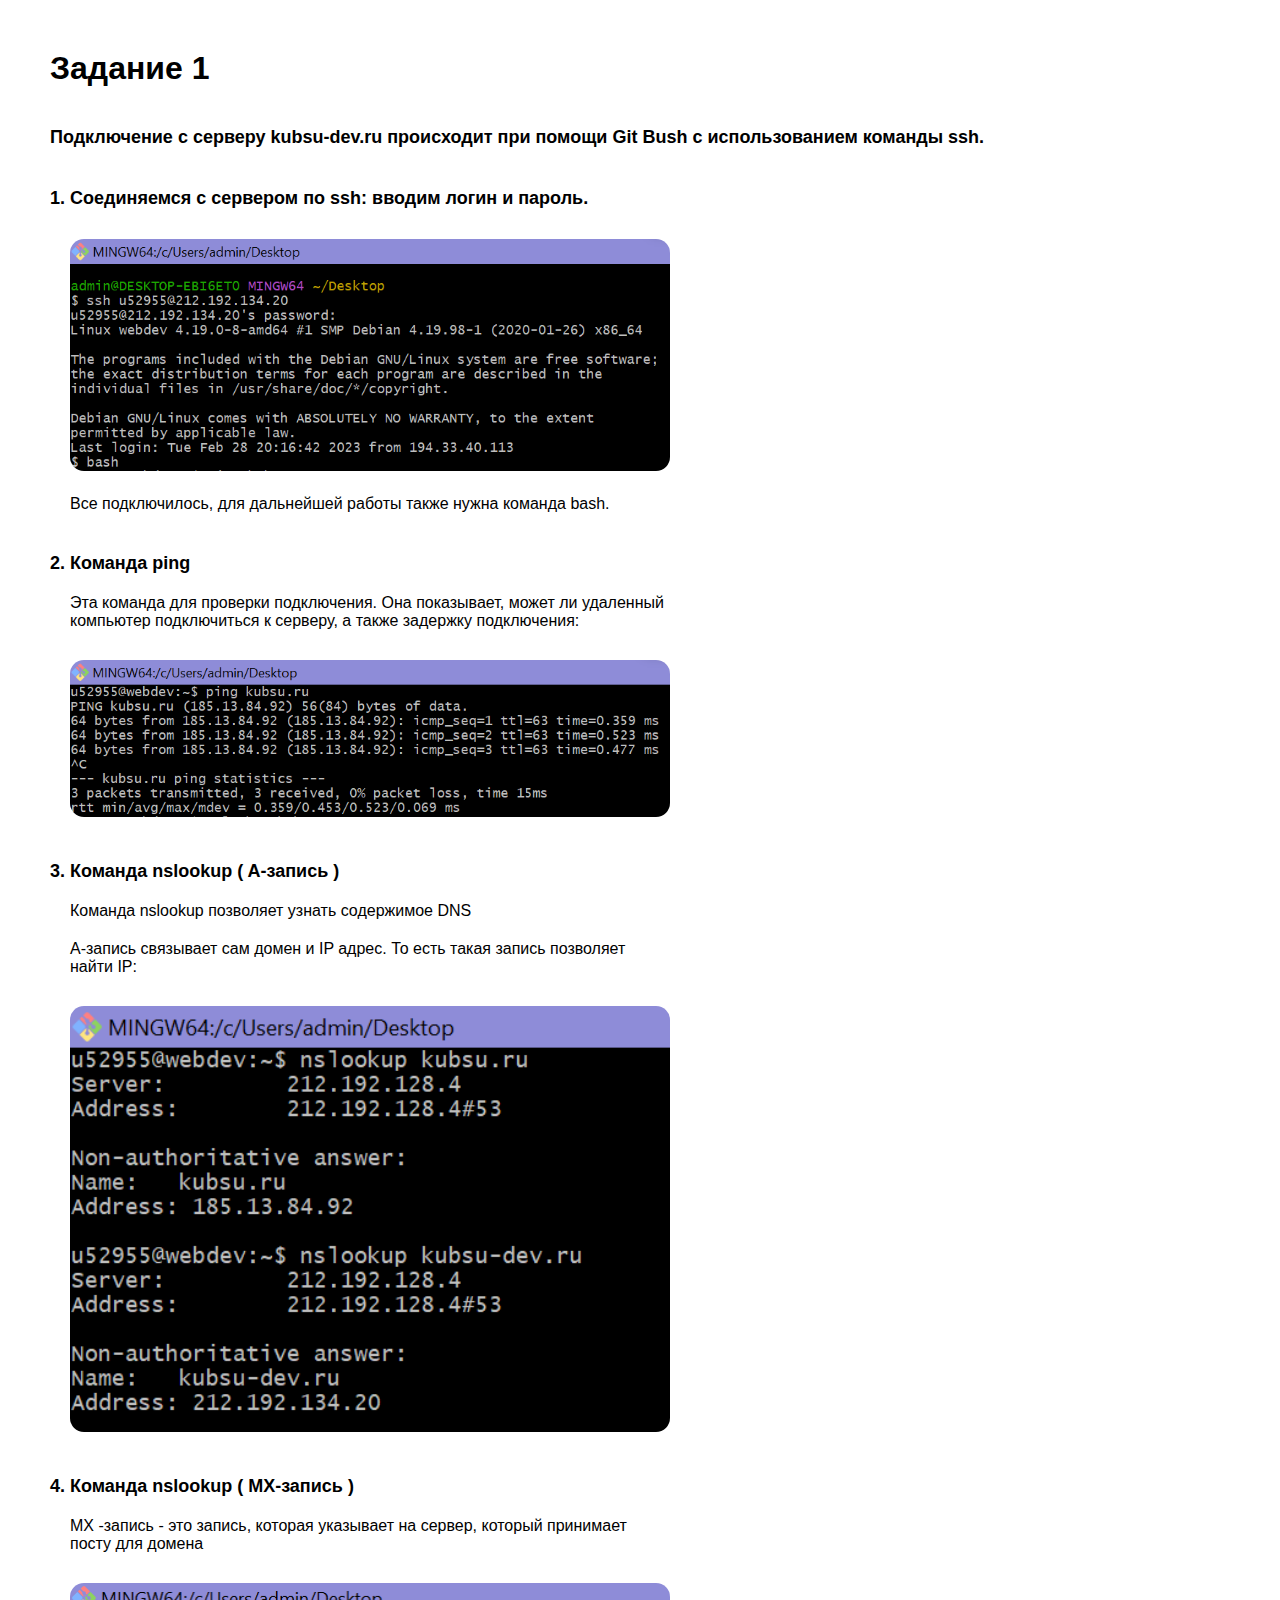
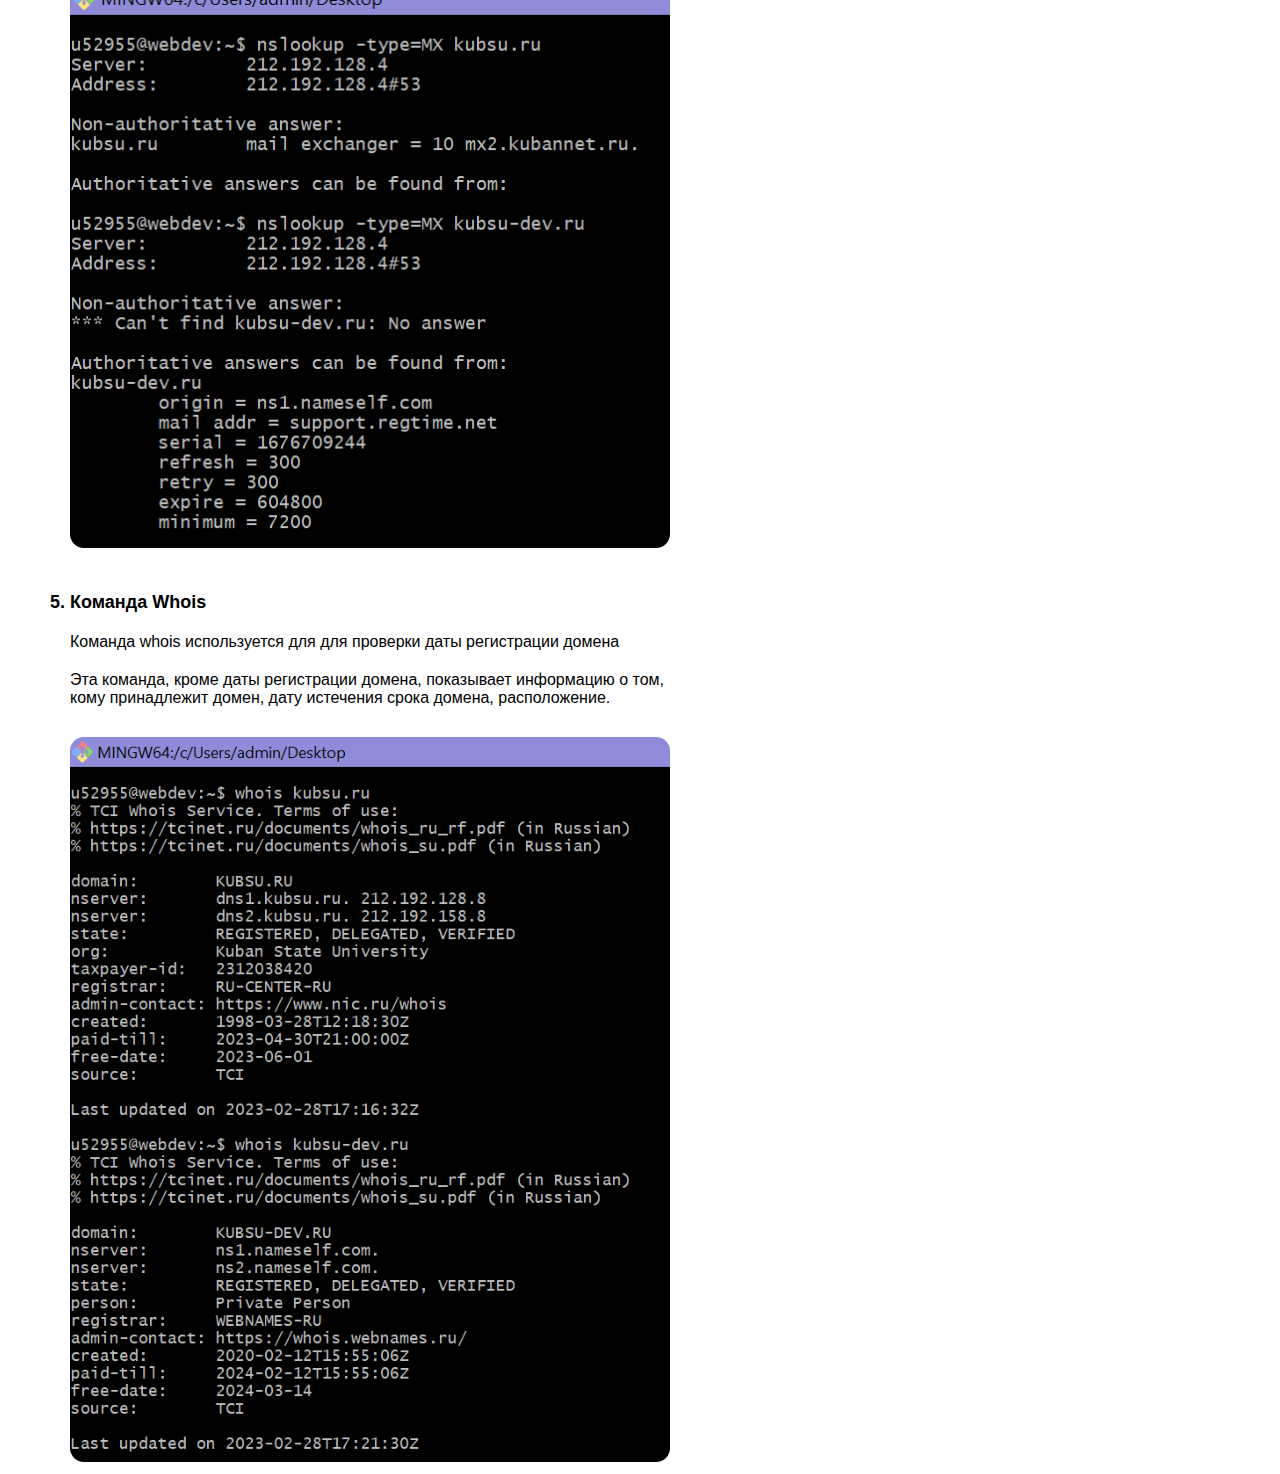
==== index.html @ ba3baf24 "Add files via upload" ====
<!DOCTYPE html>
<html lang="en">
<head>
    <meta charset="UTF-8">
    <meta http-equiv="X-UA-Compatible" content="IE=edge">
    <meta name="viewport" content="width=device-width, initial-scale=1.0">
    <title>web1</title>

    <link rel="stylesheet" href="style.css">
</head>
<body>
    <h1>Задание 1</h1>
    <div class="box">
        <div class="text">
            Подключение с серверу kubsu-dev.ru происходит при помощи Git Bush с использованием команды ssh.
        </div>
    </div>
    <div class="box">
        <div class="text">1. Соединяемся с сервером по ssh: вводим логин и пароль.</div>
        <img src="wel.png" alt="">
        <div class="subtitle">
            Все подключилось, для дальнейшей работы также нужна команда bash.
        </div>
    </div>
    <div class="box">
        <div class="text">2. Команда ping</div>
        <div class="subtitle">Эта команда для проверки подключения. Она показывает, может ли удаленный компьютер подключиться
            к серверу, а также задержку подключения:
        </div>
        <img src="ping.png" alt="">
    </div>
    <div class="box">
        <div class="text">3. Команда nslookup ( A-запись )</div>
        <div class="subtitle">
            Команда nslookup позволяет узнать содержимое DNS 
        </div>
        <div class="subtitle">
            A-запись связывает сам домен и IP адрес. То есть такая запись позволяет найти IP:
        </div>
        <img src="n1.png" alt="">
    </div>
    <div class="box">
        <div class="text">4. Команда nslookup ( MX-запись )</div>
        <div class="subtitle">
            MX -запись - это запись, которая указывает на сервер, который принимает посту для домена
        </div>
        <img src="n2.png" alt="">
    </div>
    <div class="box">
        <div class="text">5. Команда Whois</div>
        <div class="subtitle">
            Команда whois используется для для проверки даты регистрации домена
        </div>
        <div class="subtitle">
            Эта команда, кроме даты регистрации домена, показывает информацию о том, кому принадлежит домен,
            дату истечения срока домена, расположение.
        </div>
        <img src="whois.png" alt="">
    </div>
</body>
</html>
---- style.css ----
body {
    font-family: sans-serif;
    background-color: white;
    margin-left: 50px;
    margin-top: 50px;
}

img {
    border-radius: 14px;
    width: 600px;
    margin-top: 30px;
    margin-left: 20px;
}

.box {
    margin-top: 40px;
}

.text {
    font-size: 18px;
    font-weight: 600;
}

.subtitle {
    margin-top: 20px;
    font-size: 16px;
    margin-left: 20px;
    width: 600px;
}
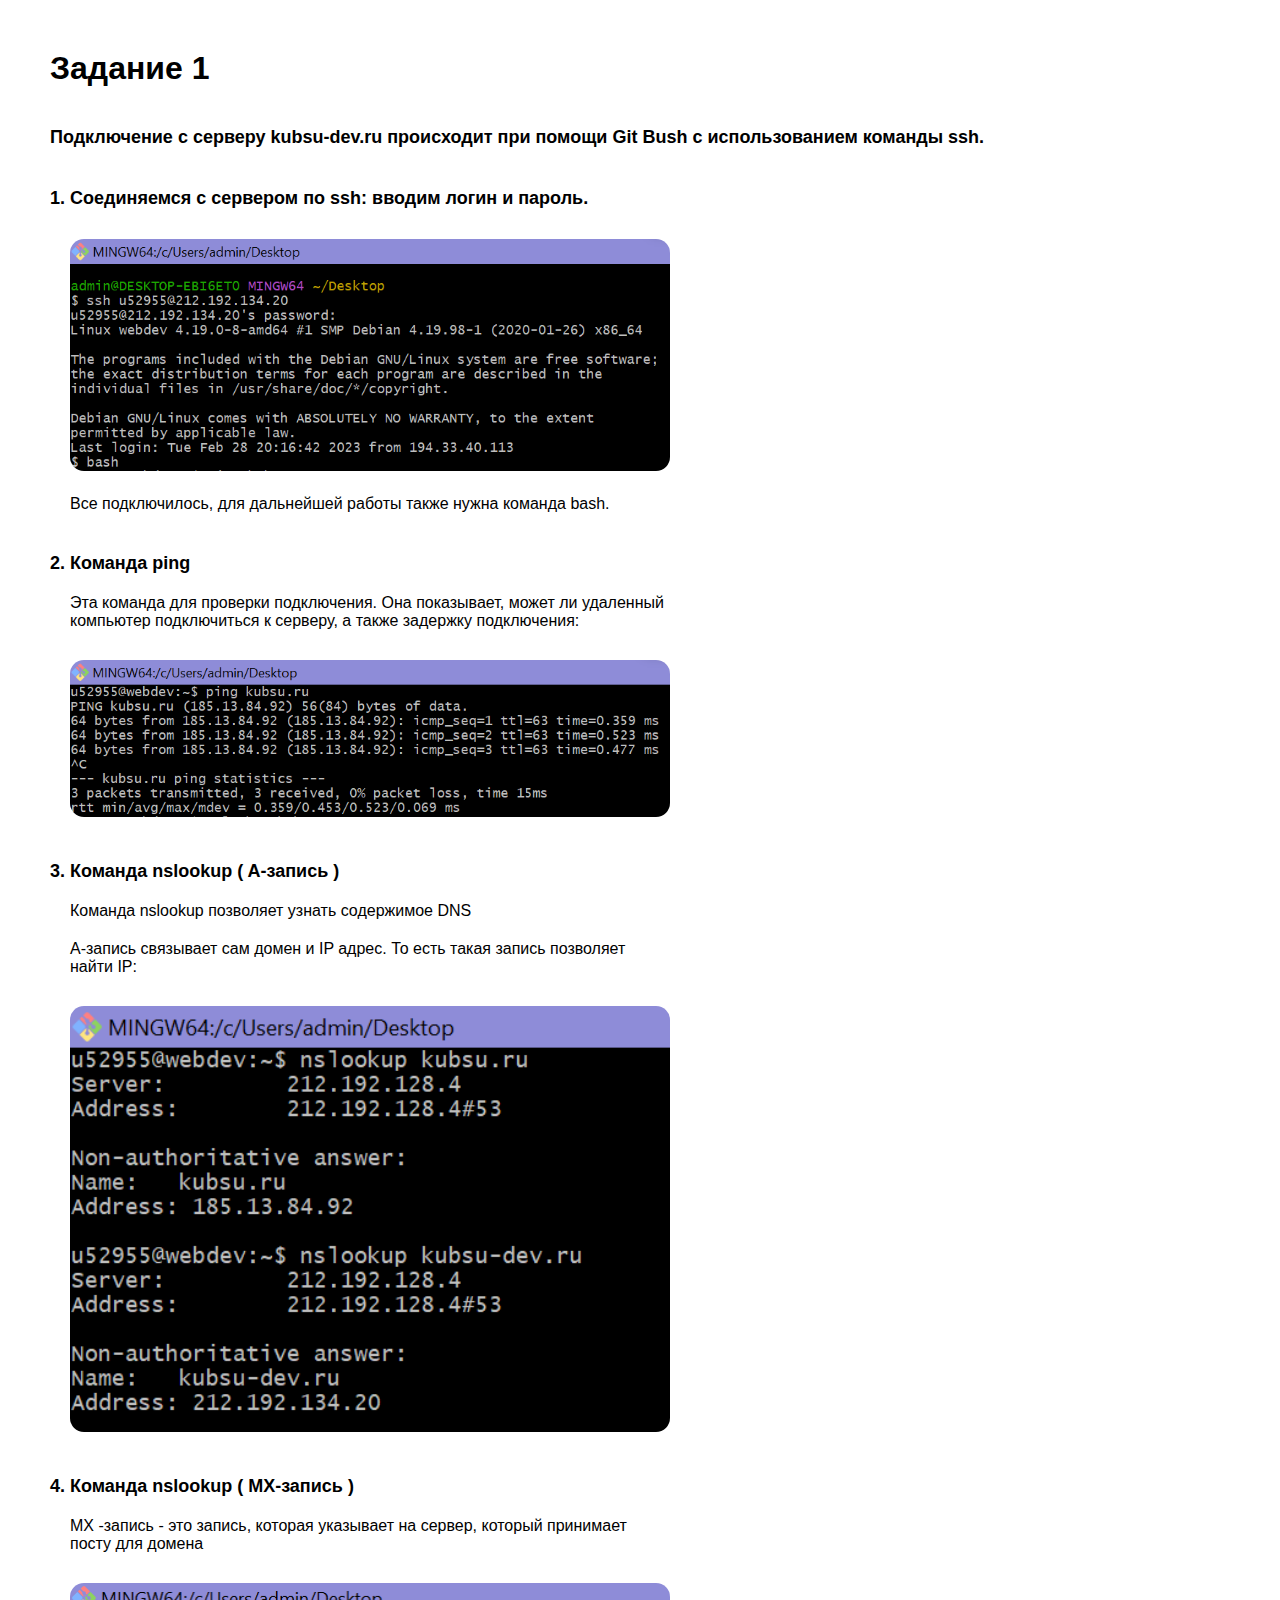
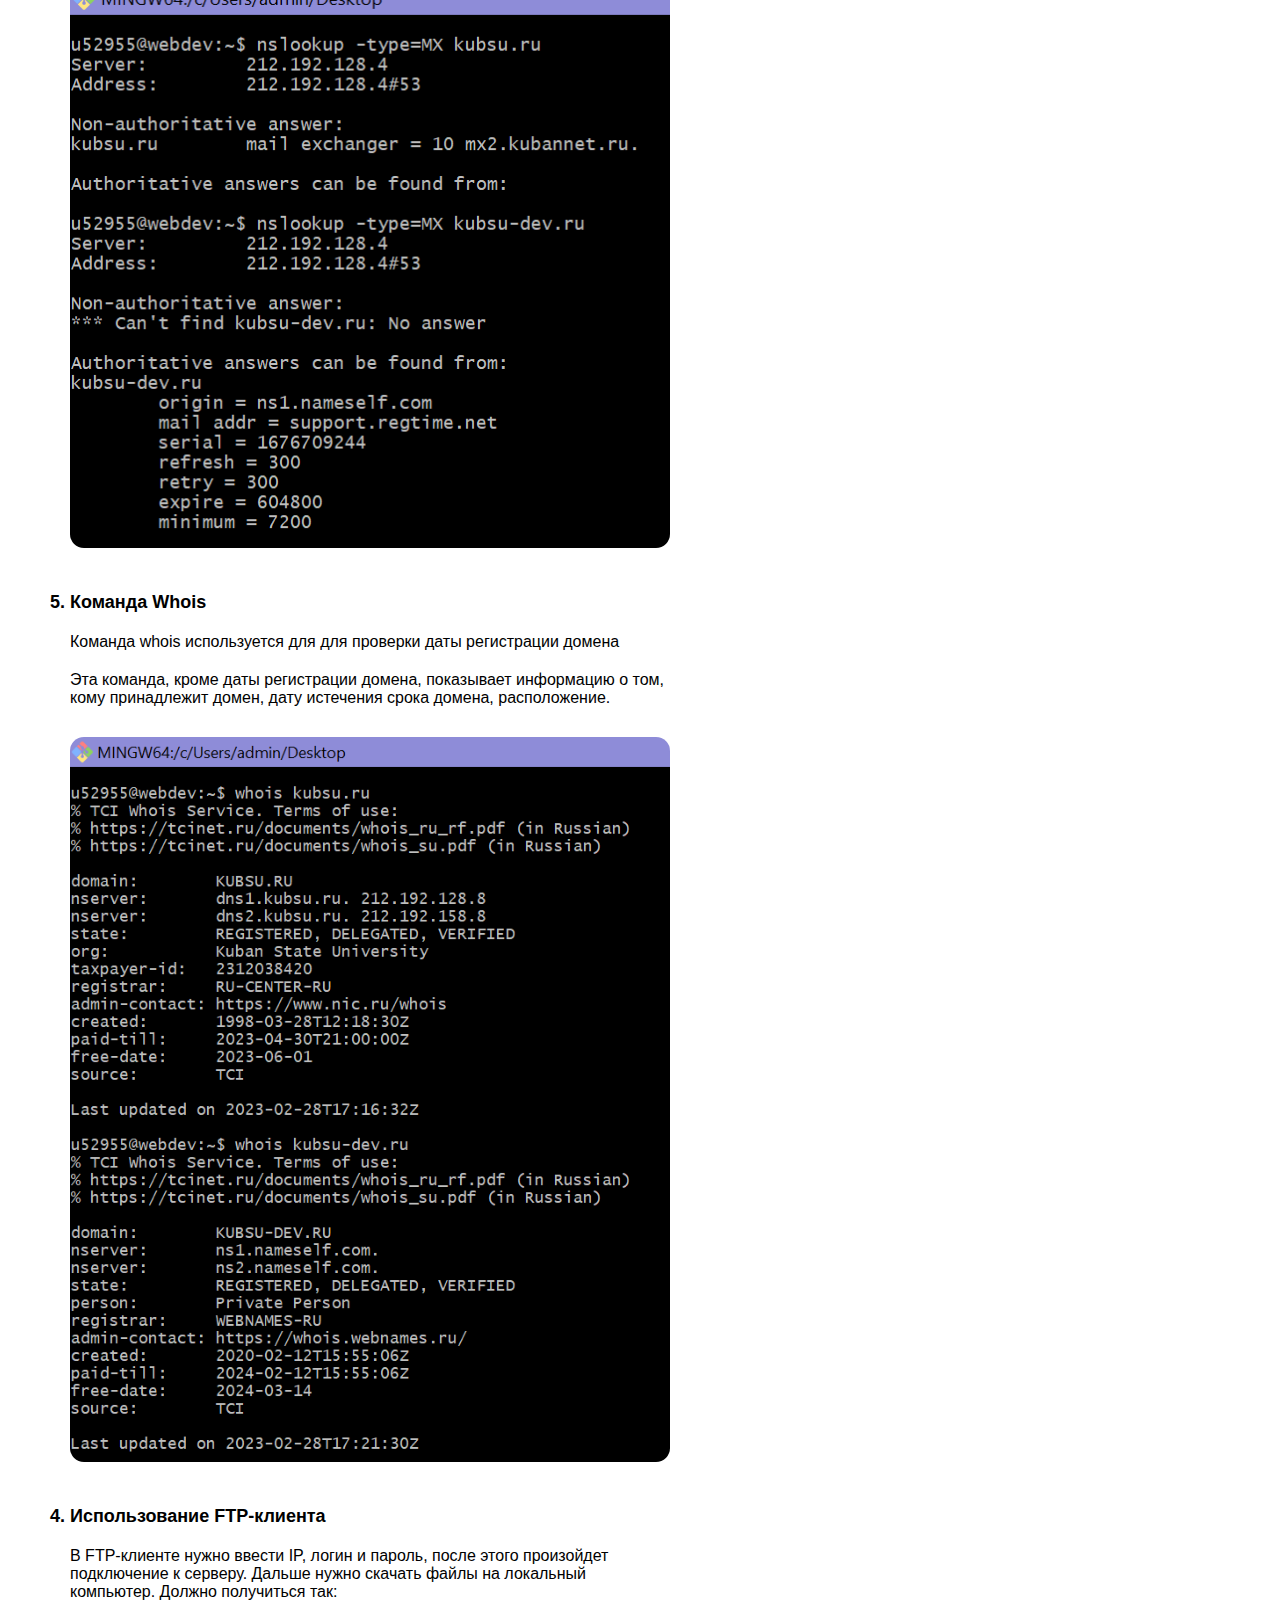
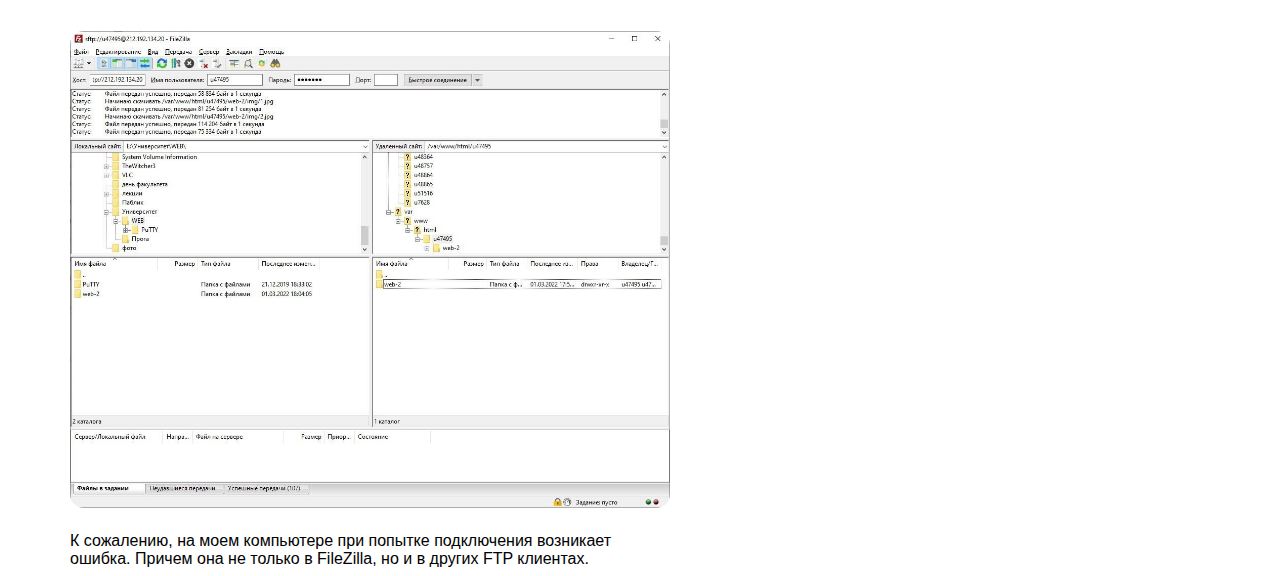
==== commit 946c3fec: "Update index.html" ====
--- a/index.html
+++ b/index.html
@@ -57,5 +57,18 @@
         </div>
         <img src="whois.png" alt="">
     </div>
+    <div class="box">
+        <div class="text">4. Использование FTP-клиента</div>
+        <div class="subtitle">
+            В FTP-клиенте нужно ввести IP, логин и пароль, после этого произойдет подключение к серверу. Дальше нужно скачать
+            файлы на локальный компьютер.
+            Должно получиться так:
+        </div>
+        <img src="f1.jpg" alt="">
+        <div class="subtitle">
+            К сожалению, на моем компьютере при попытке подключения возникает ошибка. Причем 
+            она не только в FileZilla, но и в других FTP клиентах.
+        </div>
+    </div>
 </body>
-</html>+</html>
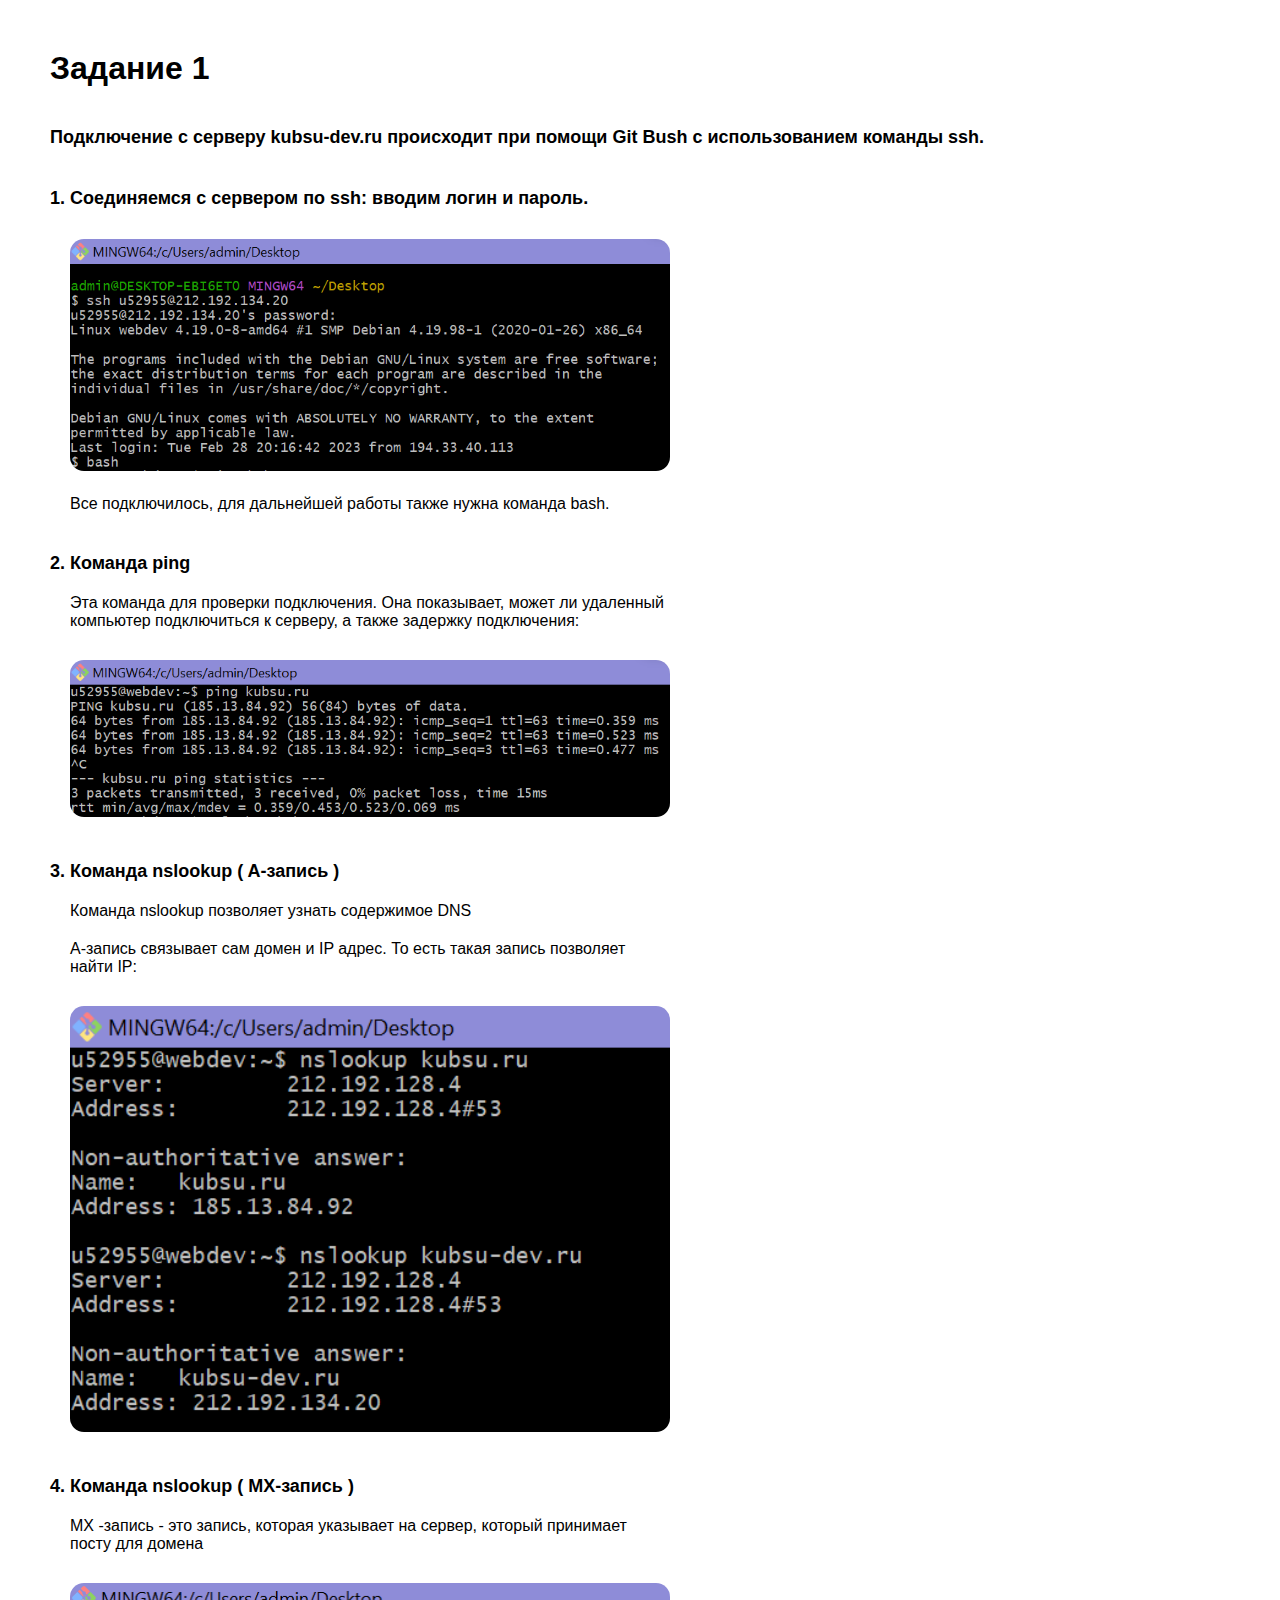
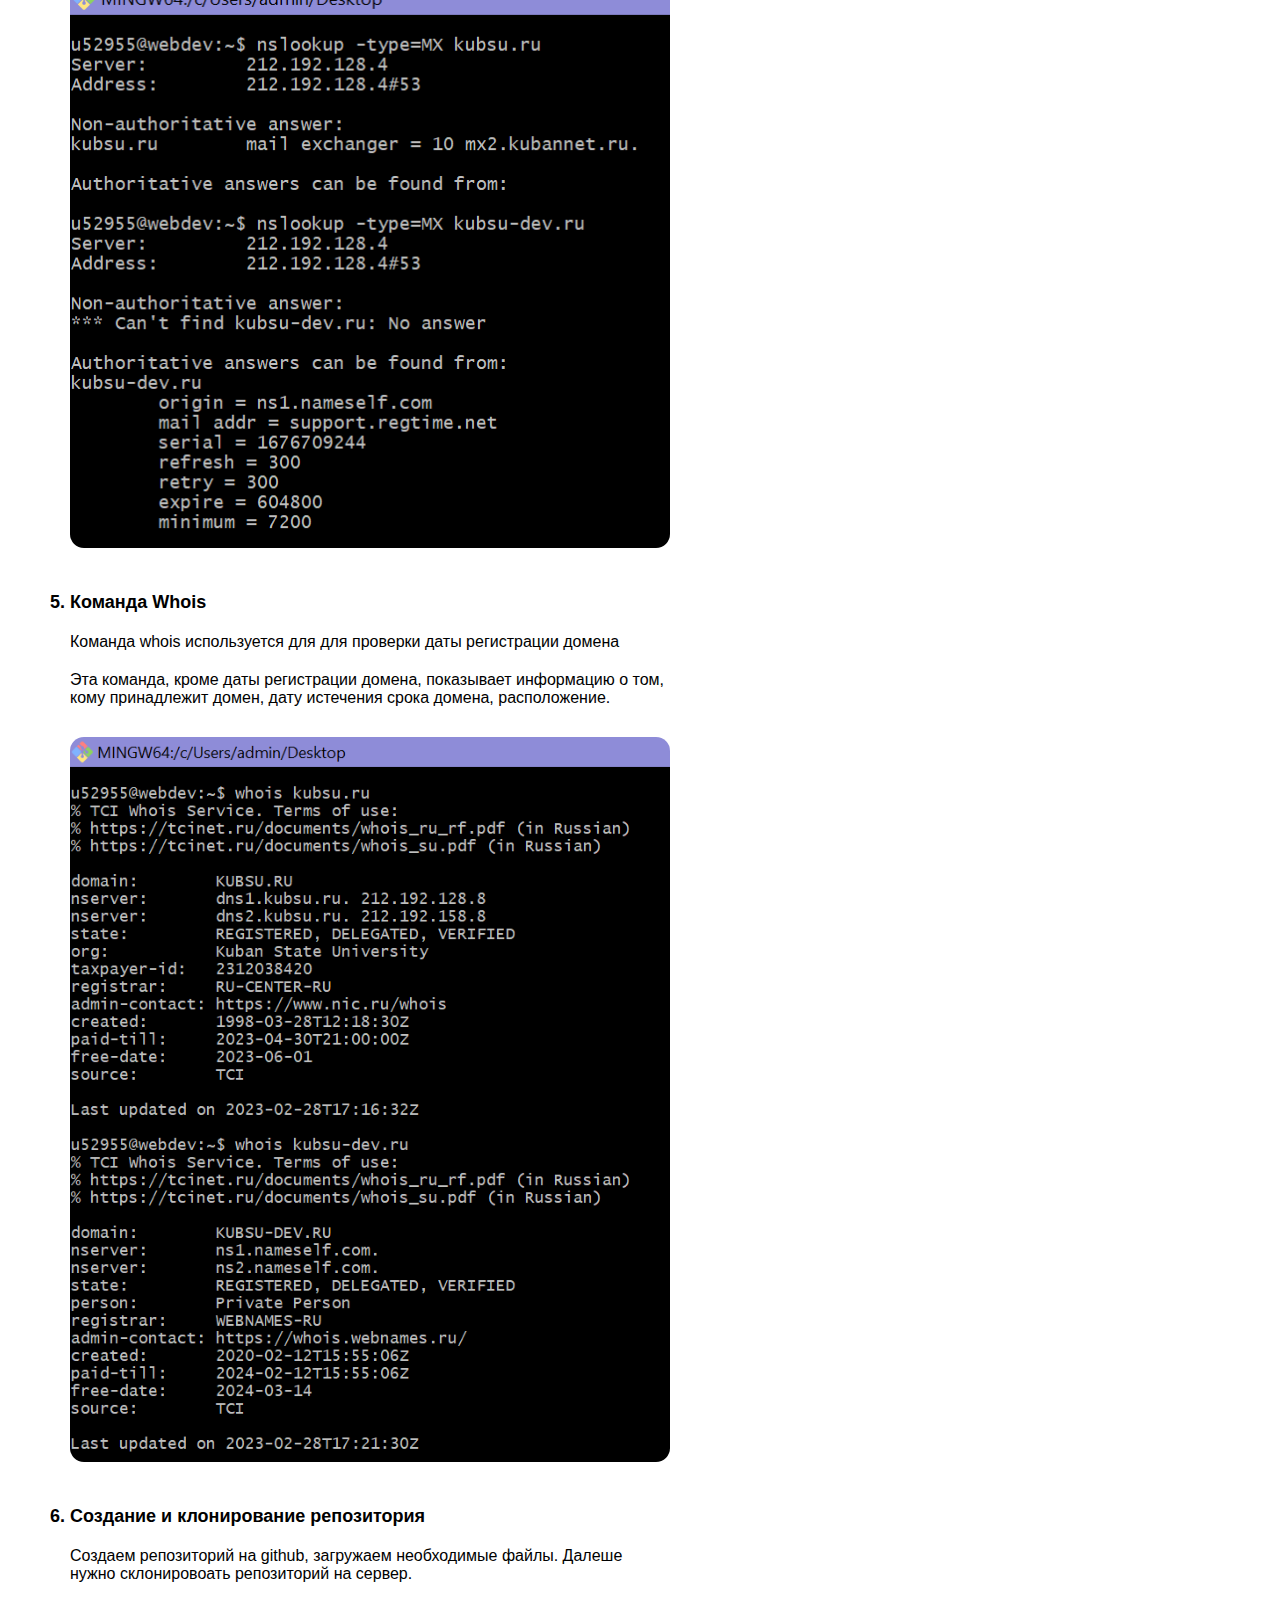
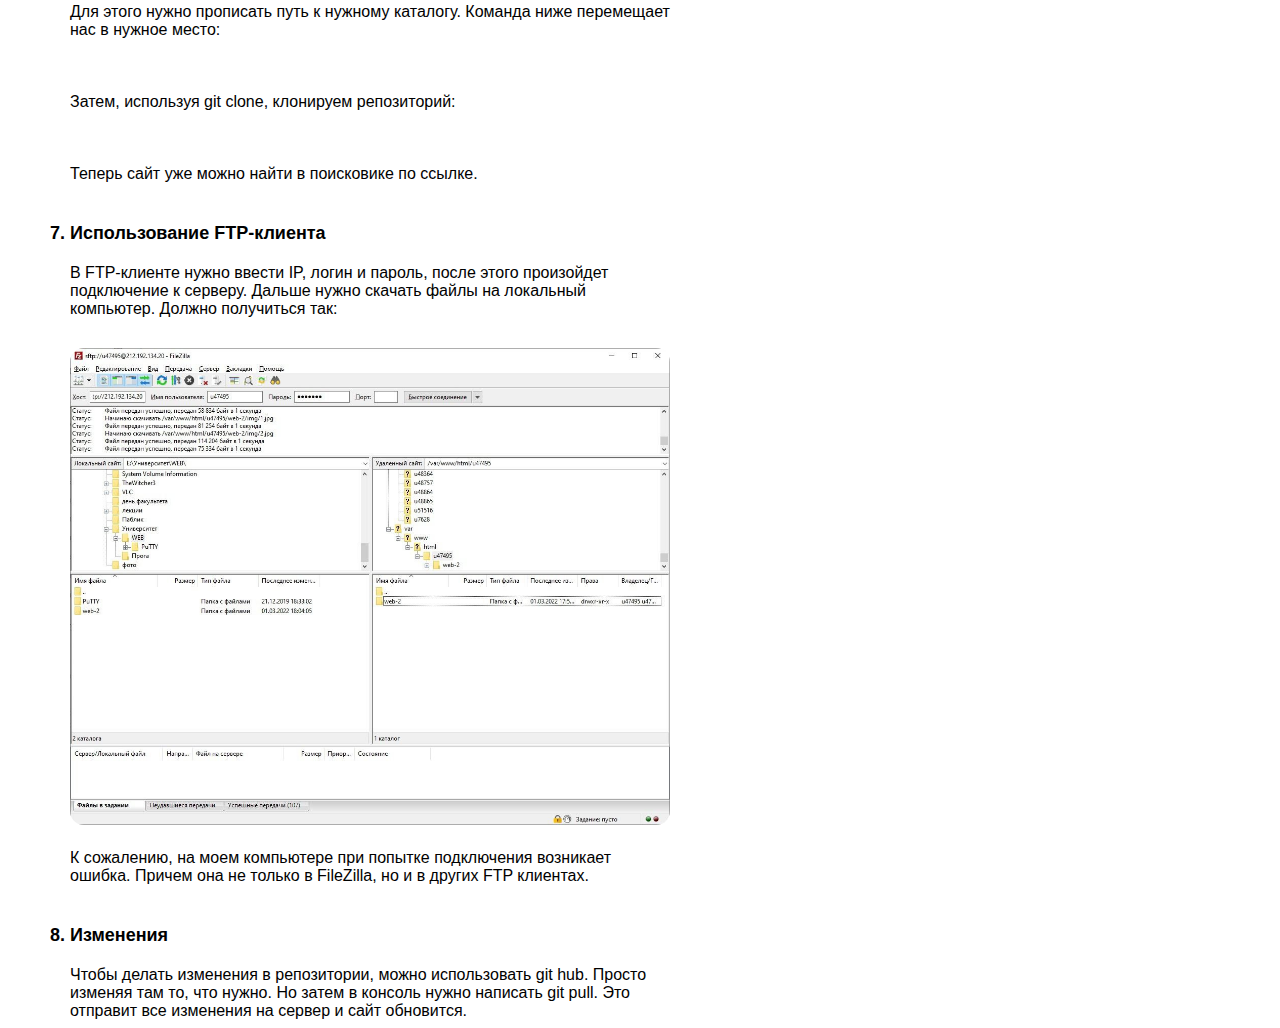
==== commit 7ccf6a32: "Update index.html" ====
--- a/index.html
+++ b/index.html
@@ -58,7 +58,26 @@
         <img src="whois.png" alt="">
     </div>
     <div class="box">
-        <div class="text">4. Использование FTP-клиента</div>
+        <div class="text">6. Создание и клонирование репозитория</div>
+        <div class="subtitle">
+            Создаем репозиторий на github, загружаем необходимые файлы. Далеше нужно склонировоать репозиторий
+            на сервер.
+        </div>
+        <div class="subtitle">
+            Для этого нужно прописать путь к нужному каталогу.
+            Команда ниже перемещает нас в нужное место:
+        </div>
+        <img src="folder.png" alt="">
+        <div class="subtitle">
+            Затем, используя git clone, клонируем репозиторий:
+        </div>
+        <img src="clone.png" alt="">
+        <div class="subtitle">
+            Теперь сайт уже можно найти в поисковике по ссылке.
+        </div>
+    </div>
+    <div class="box">
+        <div class="text">7. Использование FTP-клиента</div>
         <div class="subtitle">
             В FTP-клиенте нужно ввести IP, логин и пароль, после этого произойдет подключение к серверу. Дальше нужно скачать
             файлы на локальный компьютер.
@@ -70,5 +89,12 @@
             она не только в FileZilla, но и в других FTP клиентах.
         </div>
     </div>
+    <div class="box">
+        <div class="text">8. Изменения</div>
+        <div class="subtitle">
+            Чтобы делать изменения в репозитории, можно использовать git hub. Просто изменяя там то, что нужно.
+            Но затем в консоль нужно написать git pull. Это отправит все изменения на сервер и сайт обновится.
+        </div>
+    </div>
 </body>
 </html>
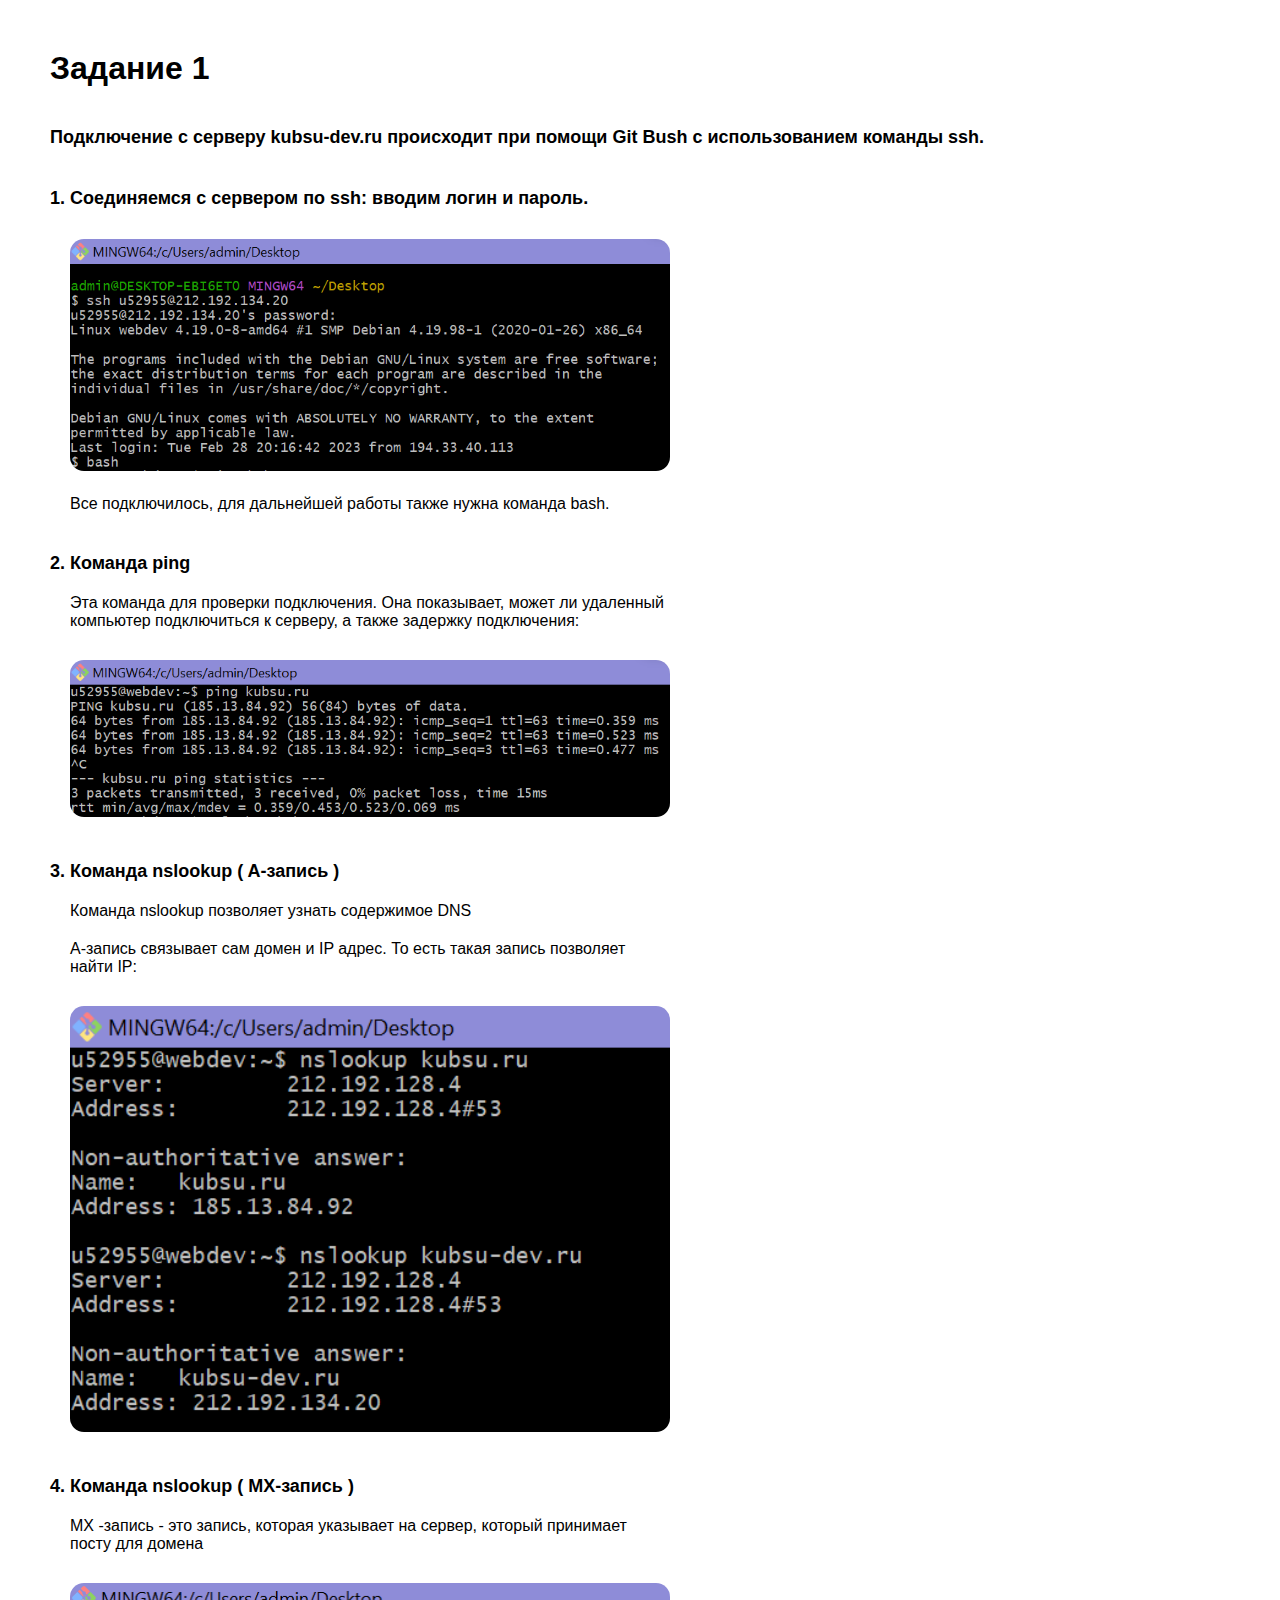
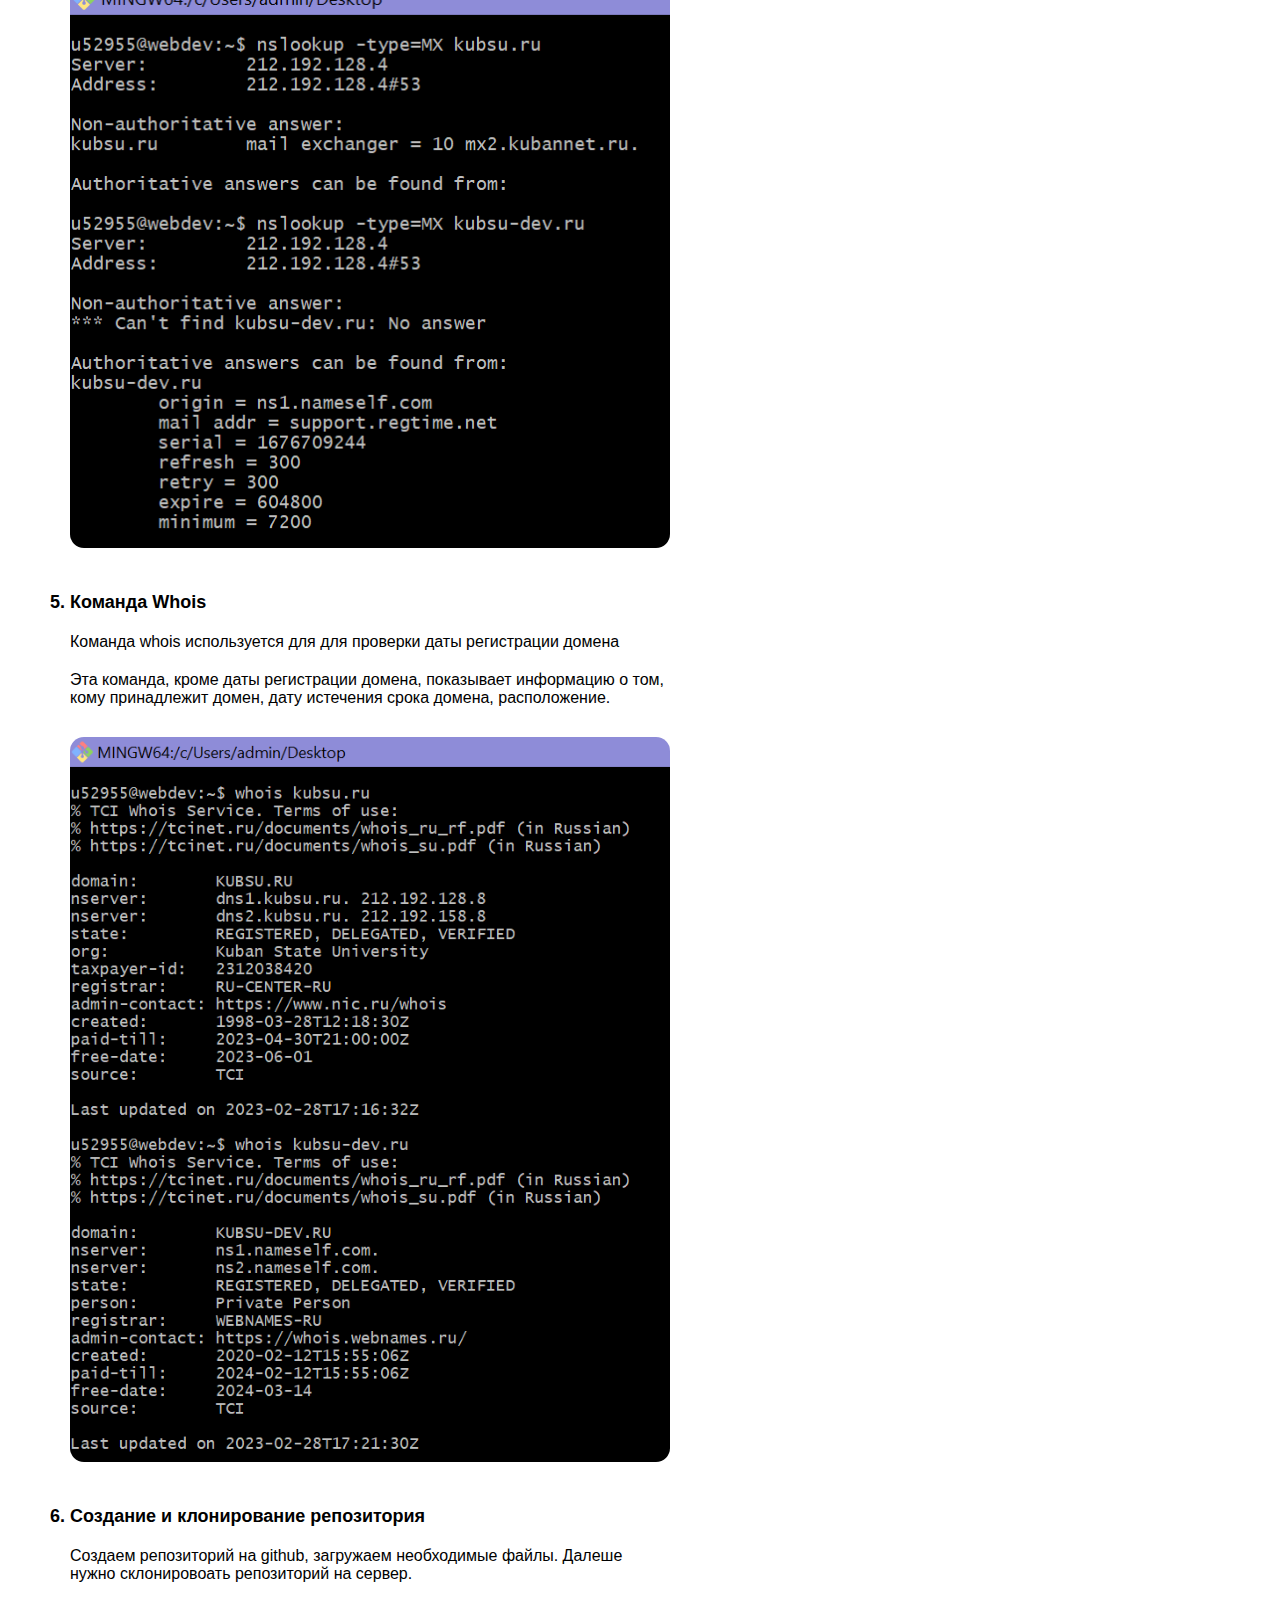
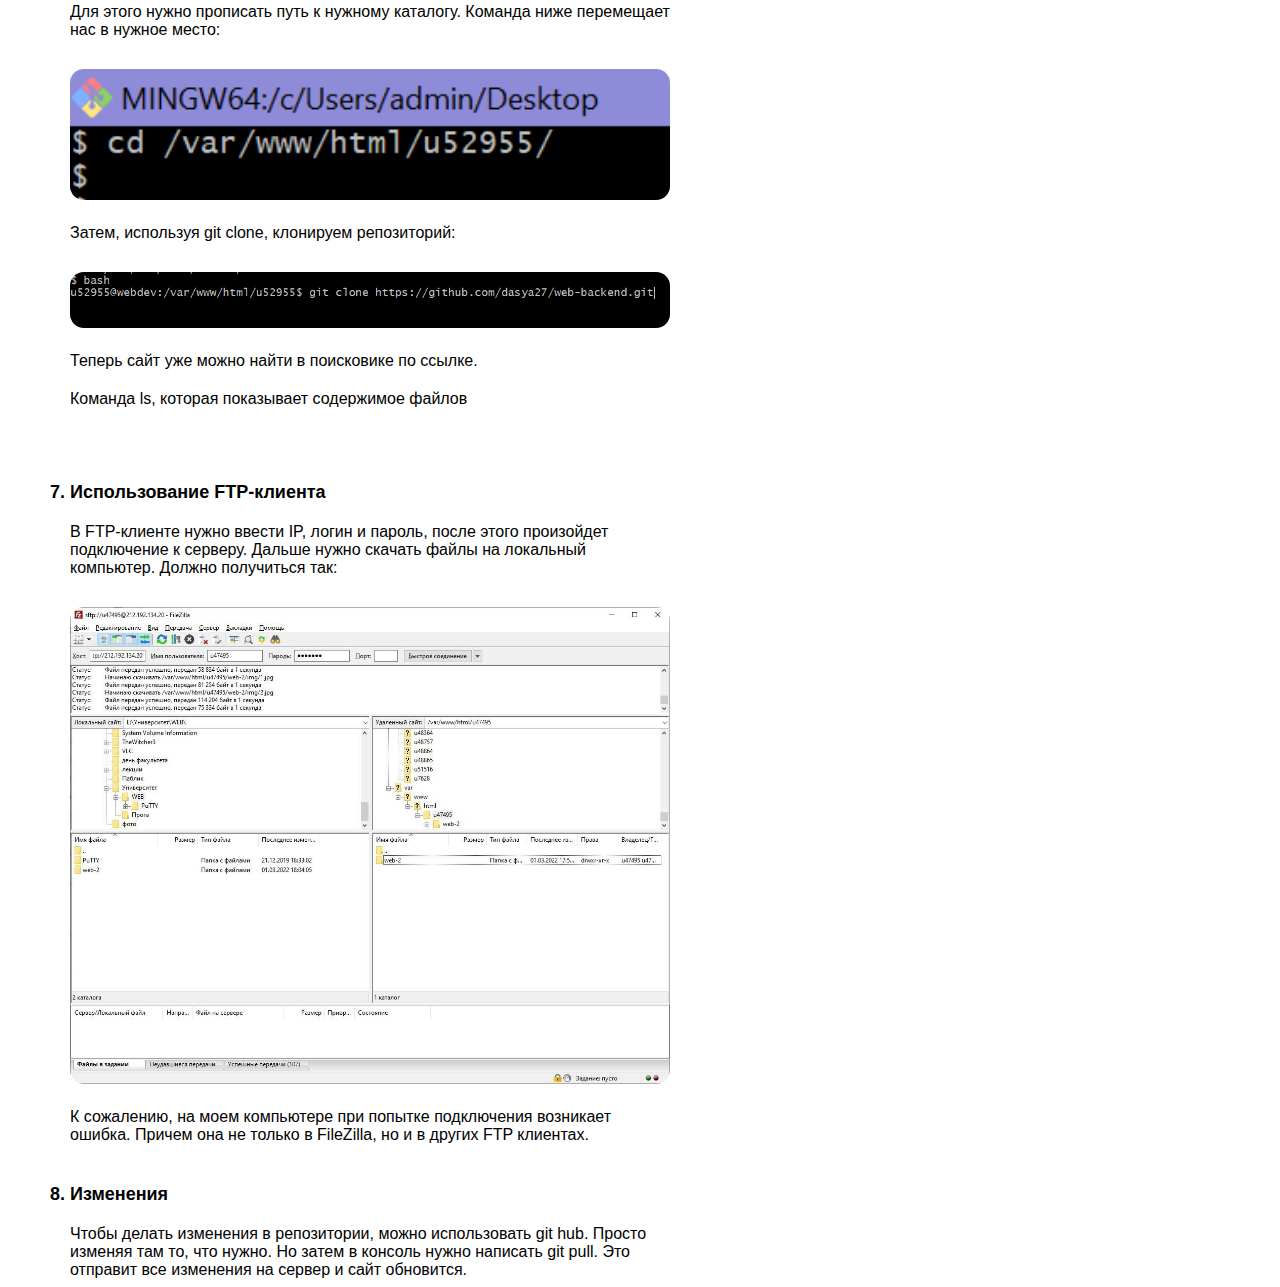
==== commit 5f5a90d2: "Update index.html" ====
--- a/index.html
+++ b/index.html
@@ -75,6 +75,10 @@
         <div class="subtitle">
             Теперь сайт уже можно найти в поисковике по ссылке.
         </div>
+        <div class="subtitle">
+            Команда ls, которая показывает содержимое файлов
+        </div>
+        <img src="ls.jpg" alt="">
     </div>
     <div class="box">
         <div class="text">7. Использование FTP-клиента</div>
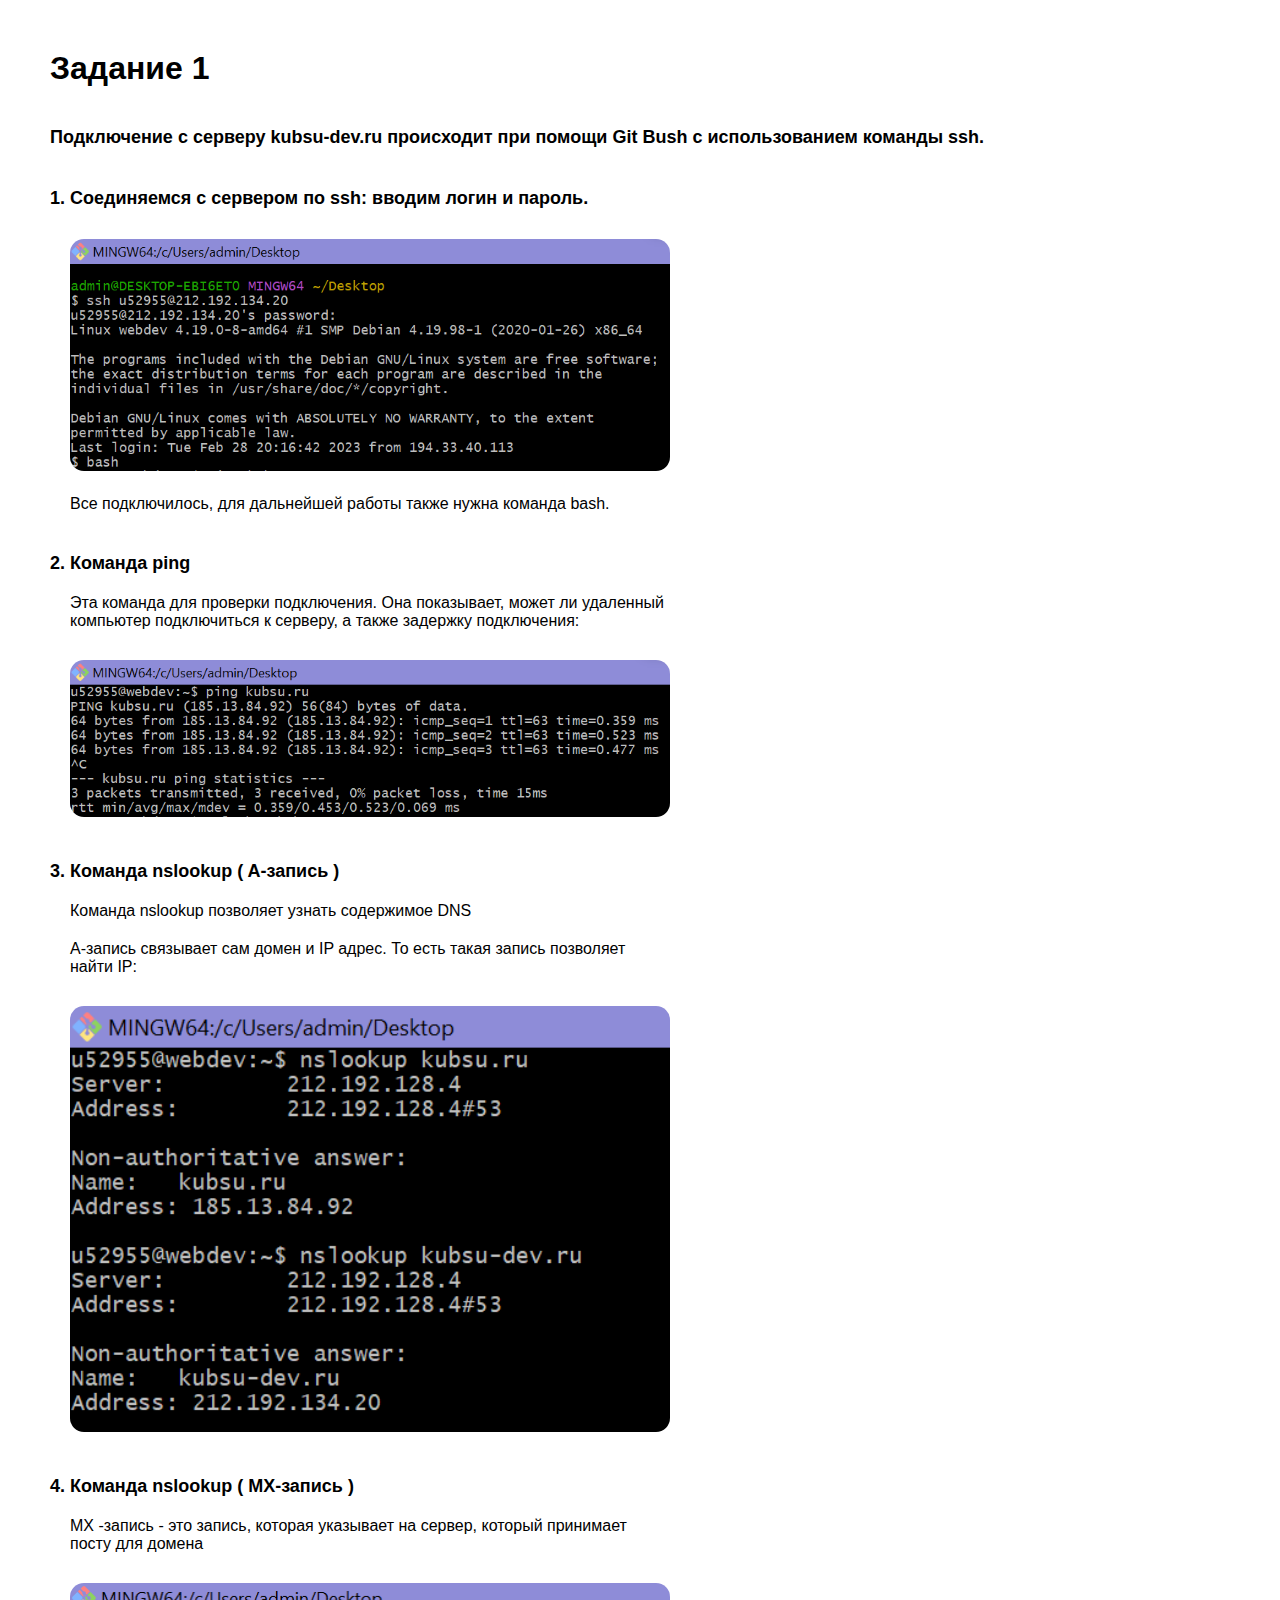
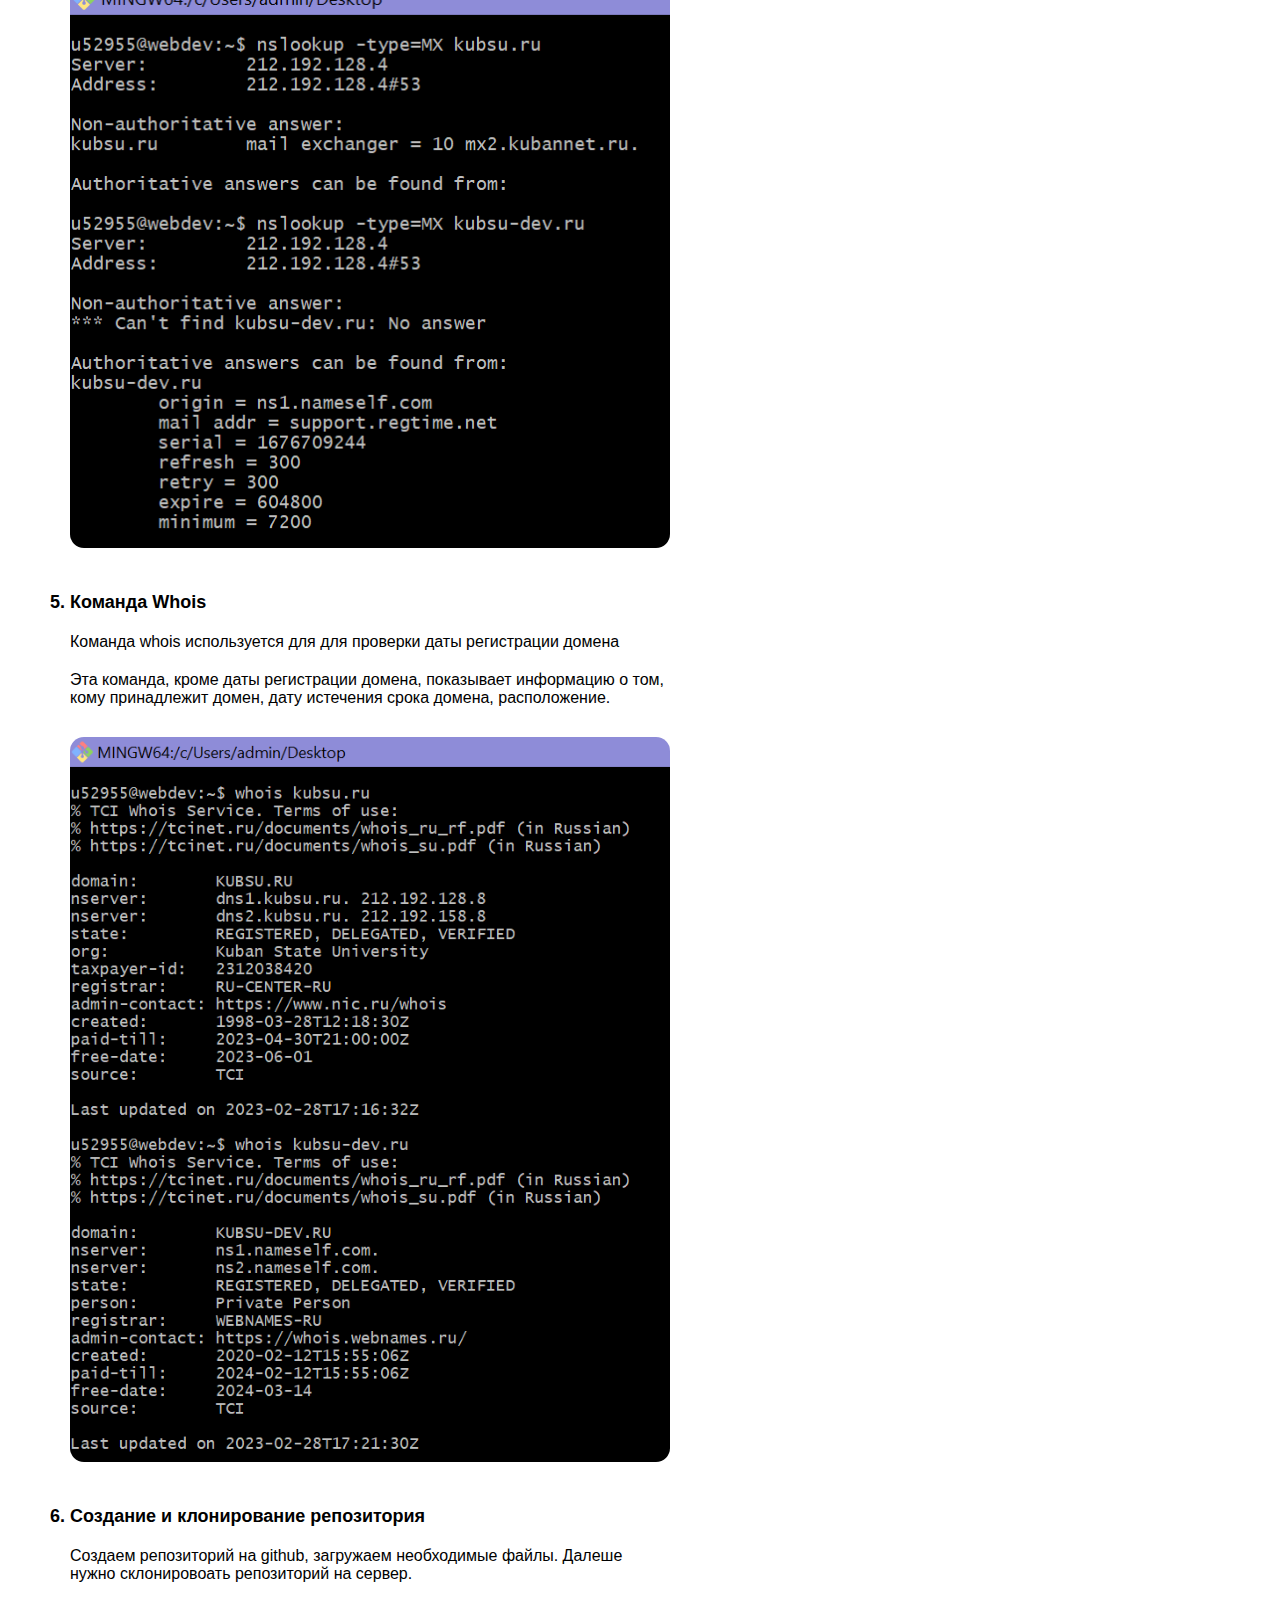
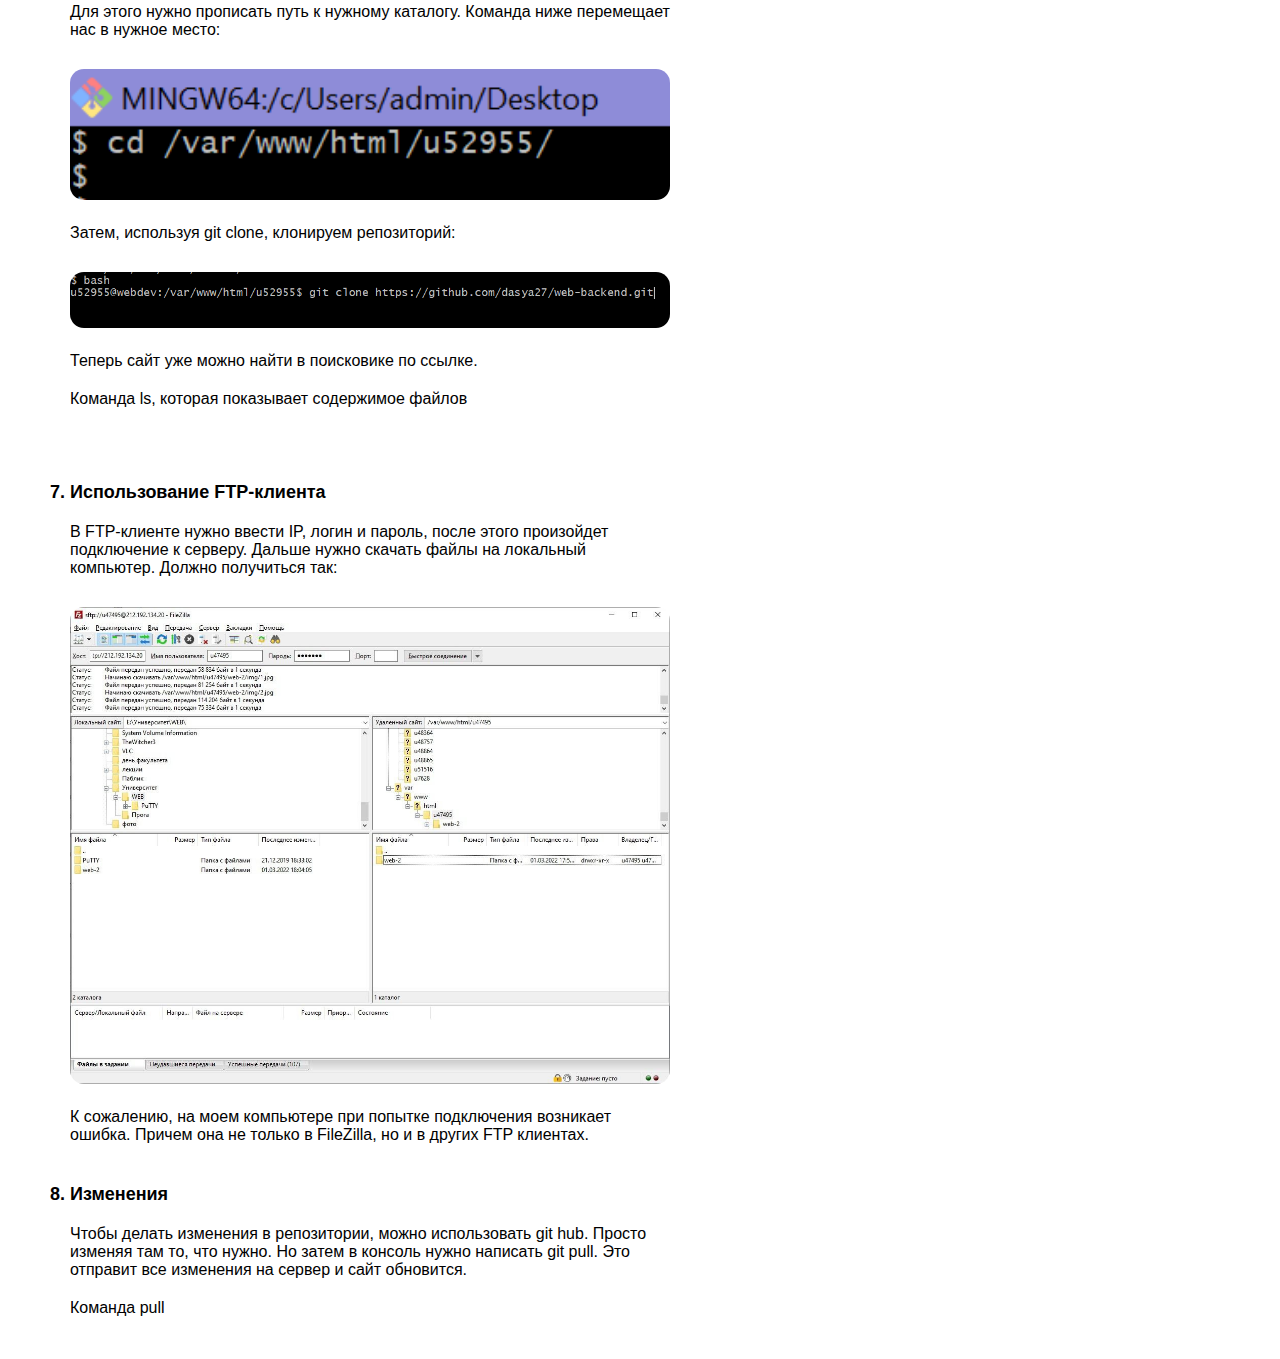
==== commit 07a3303c: "Update index.html" ====
--- a/index.html
+++ b/index.html
@@ -99,6 +99,10 @@
             Чтобы делать изменения в репозитории, можно использовать git hub. Просто изменяя там то, что нужно.
             Но затем в консоль нужно написать git pull. Это отправит все изменения на сервер и сайт обновится.
         </div>
+        <div class="subtitle">
+            Команда pull
+        </div>
+        <img src="pull.jpg" alt="">
     </div>
 </body>
 </html>
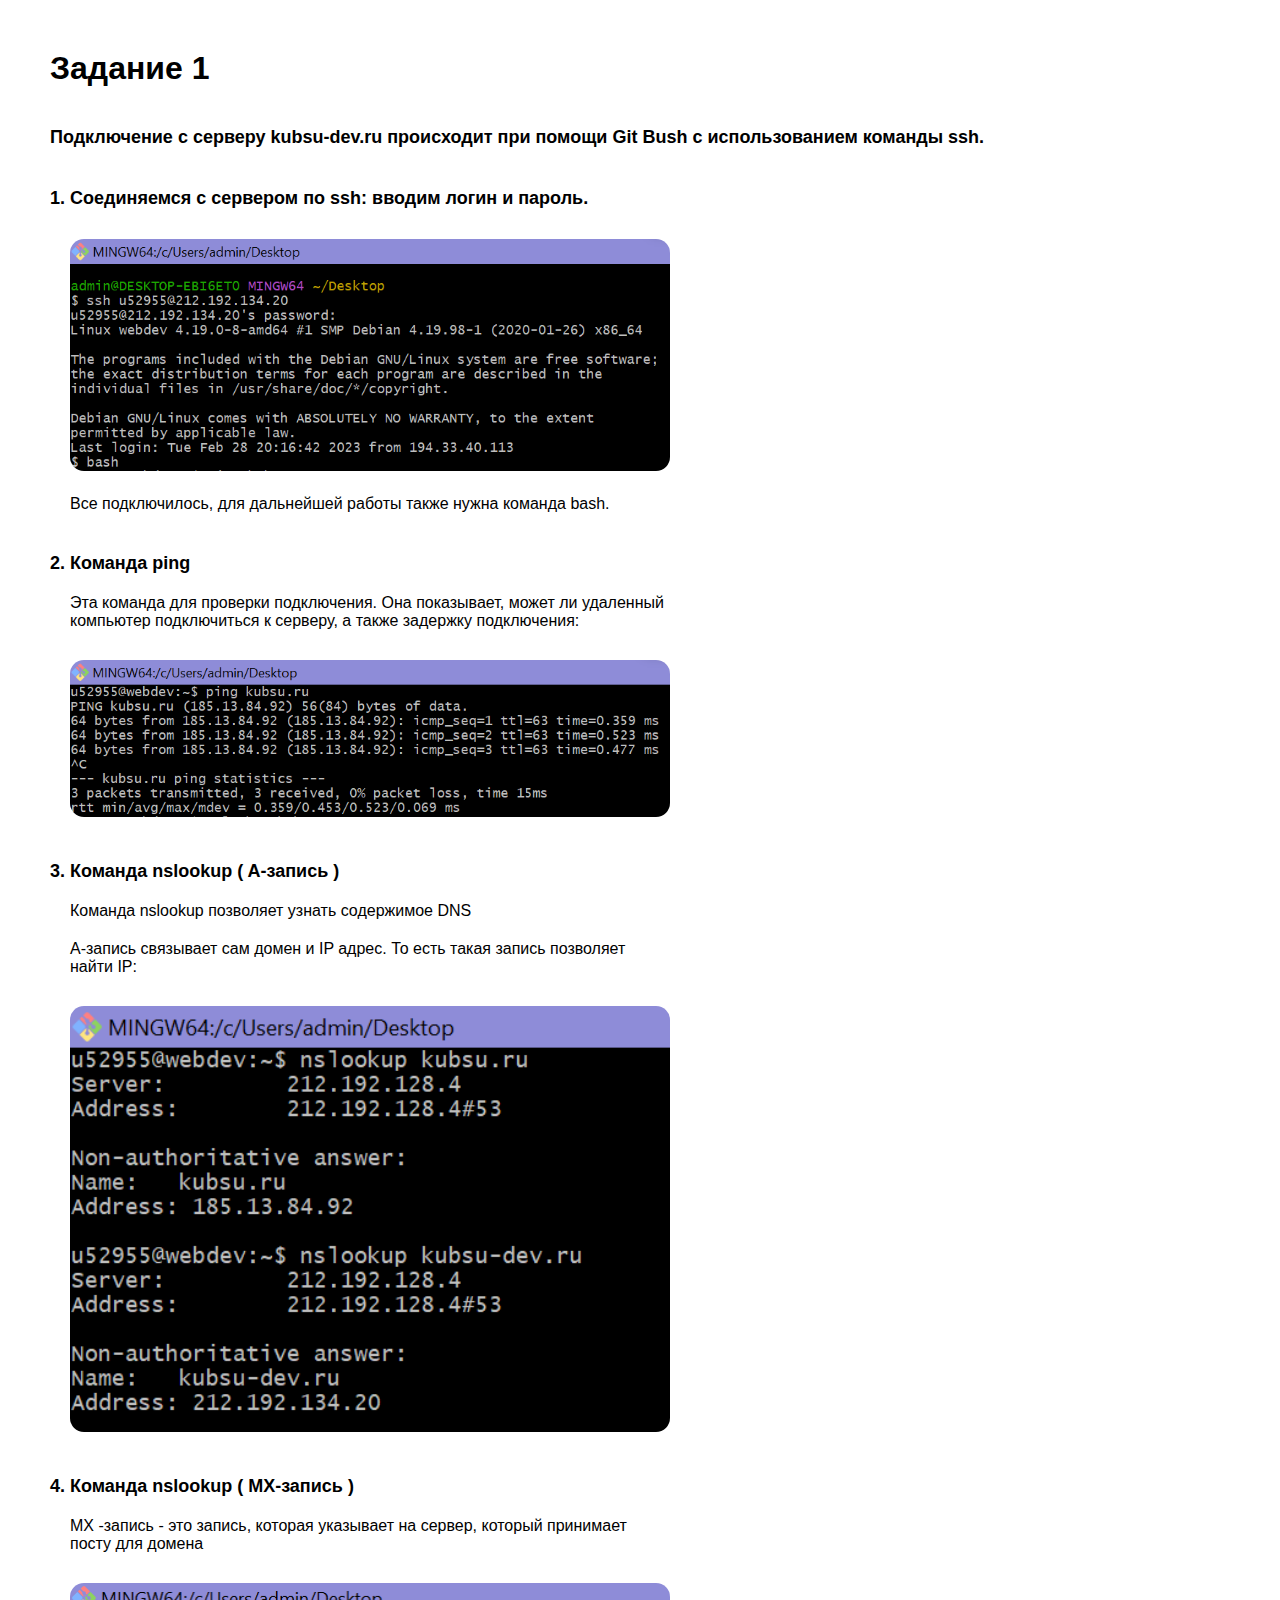
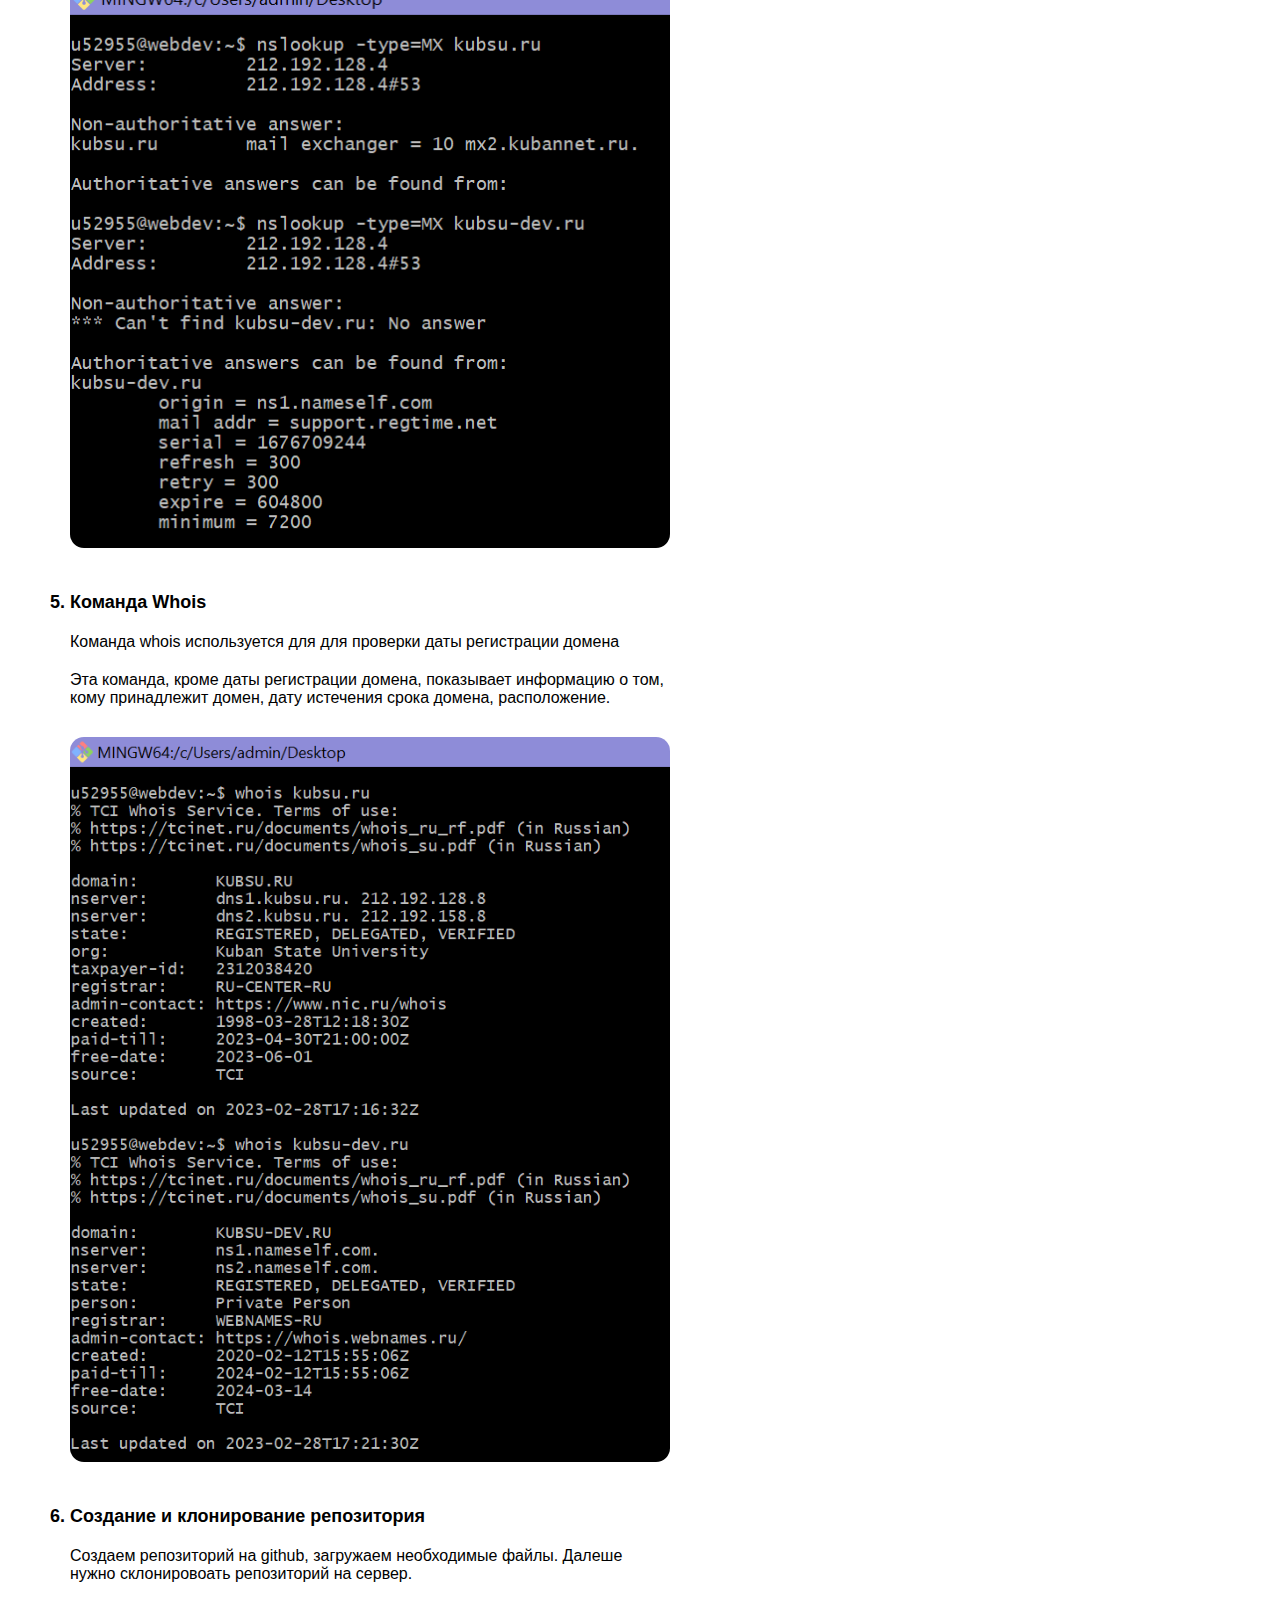
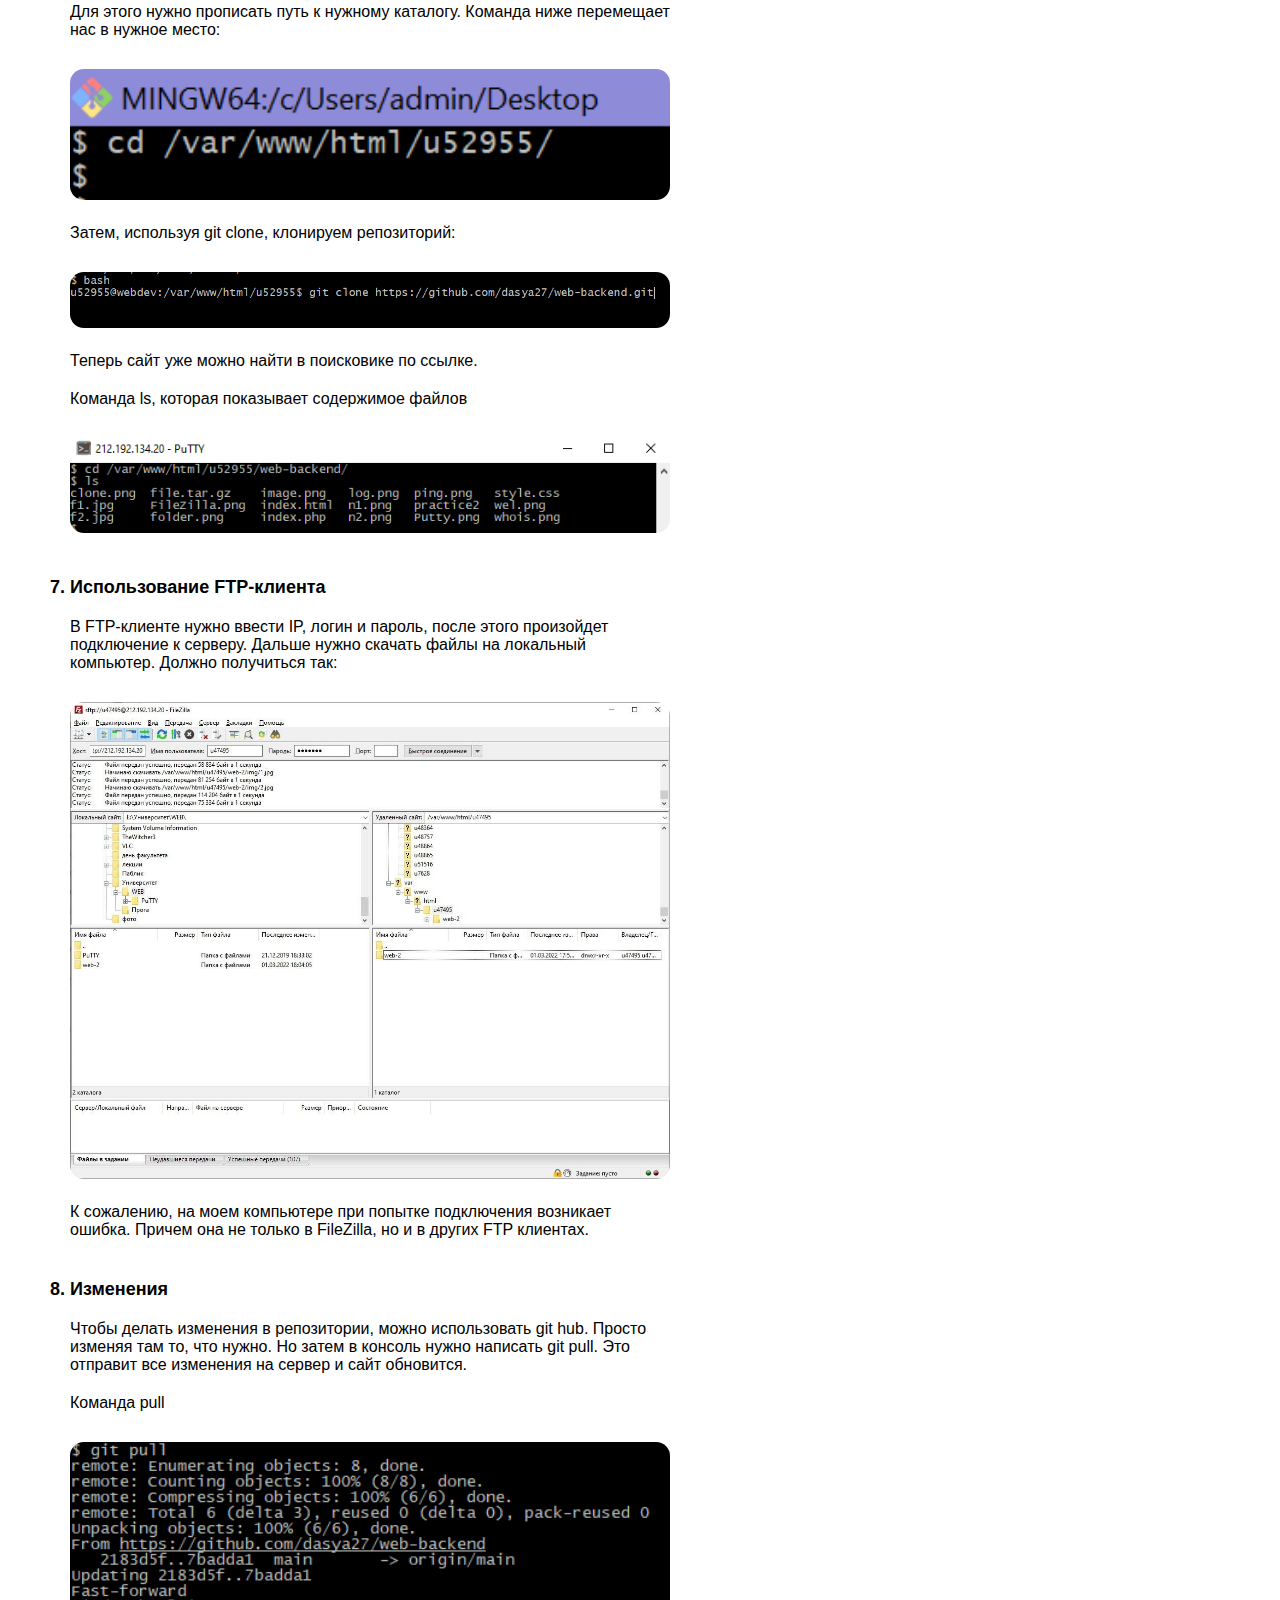
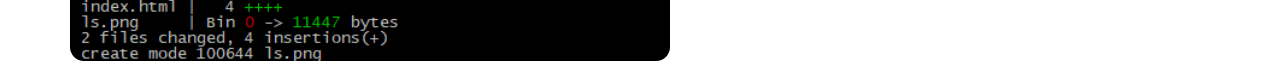
==== commit 4622f224: "Update index.html" ====
--- a/index.html
+++ b/index.html
@@ -78,7 +78,7 @@
         <div class="subtitle">
             Команда ls, которая показывает содержимое файлов
         </div>
-        <img src="ls.jpg" alt="">
+        <img src="ls.png" alt="">
     </div>
     <div class="box">
         <div class="text">7. Использование FTP-клиента</div>
@@ -102,7 +102,7 @@
         <div class="subtitle">
             Команда pull
         </div>
-        <img src="pull.jpg" alt="">
+        <img src="pull.png" alt="">
     </div>
 </body>
 </html>
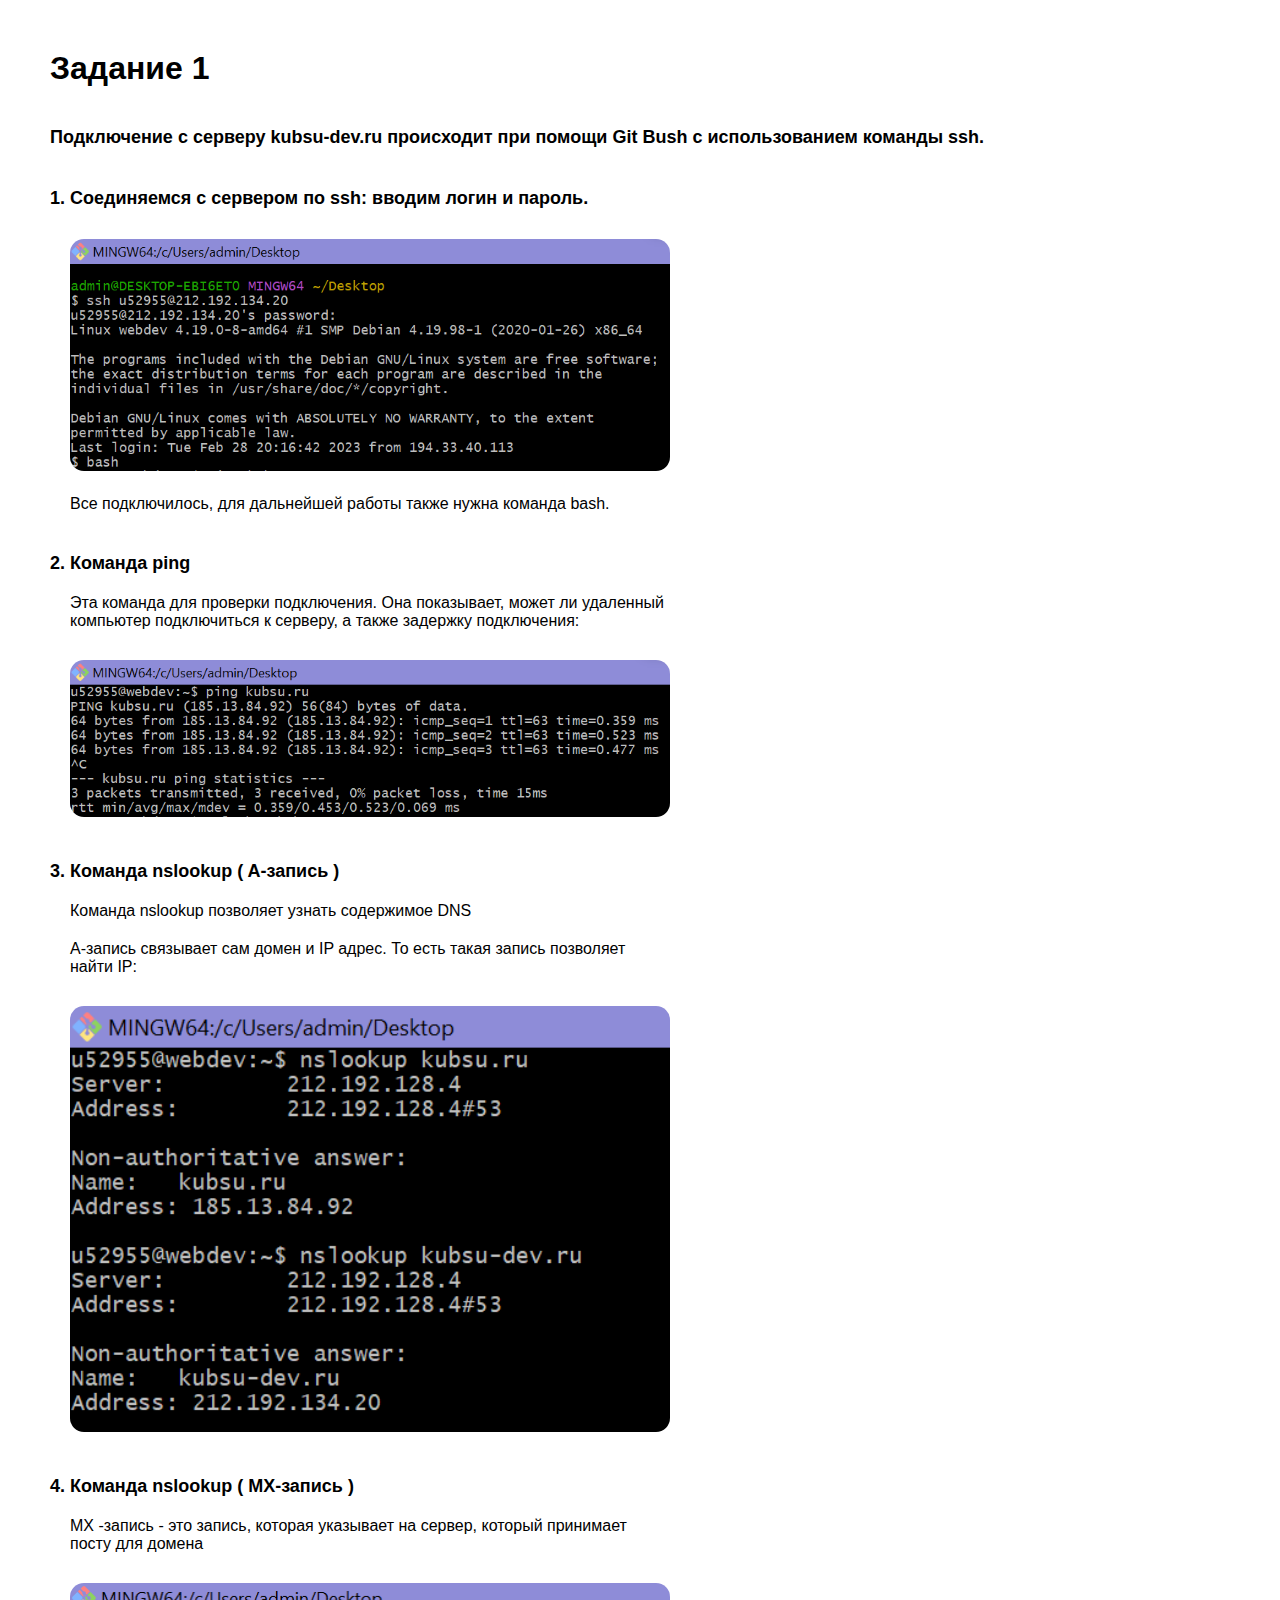
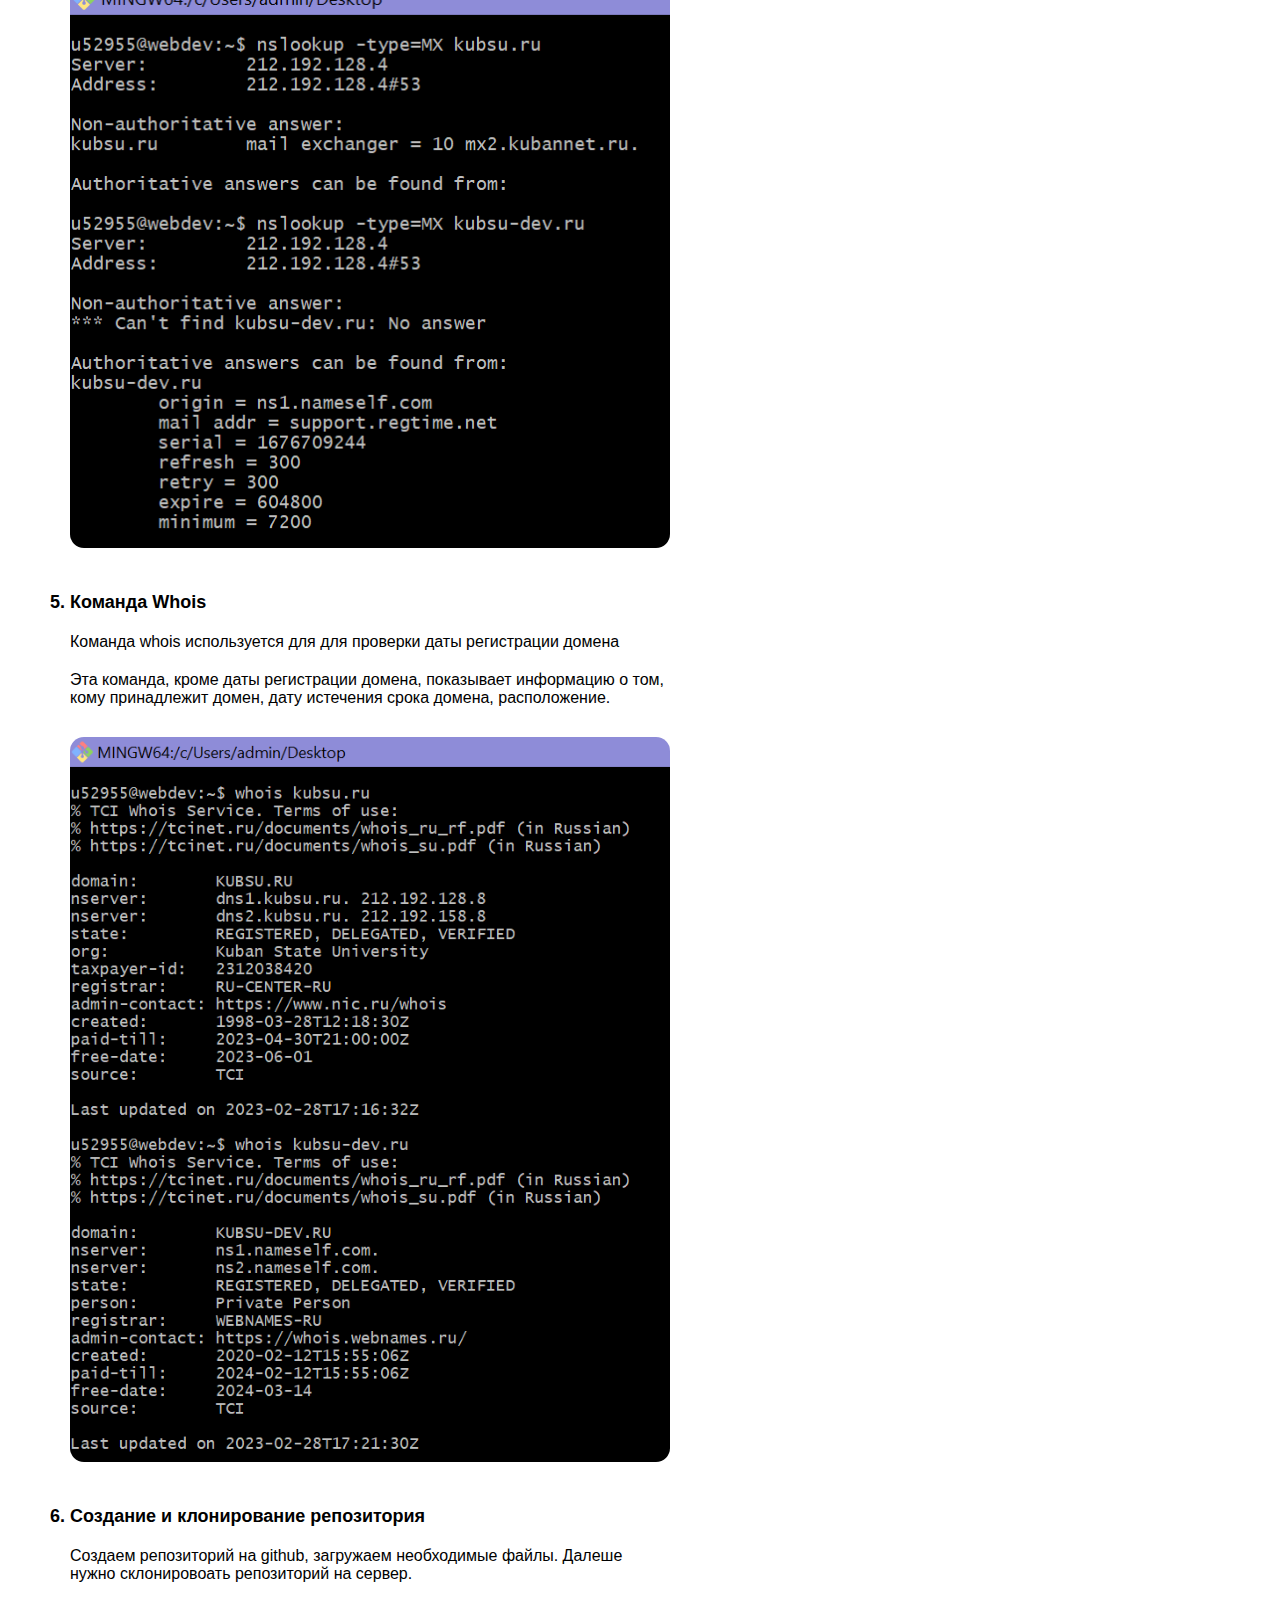
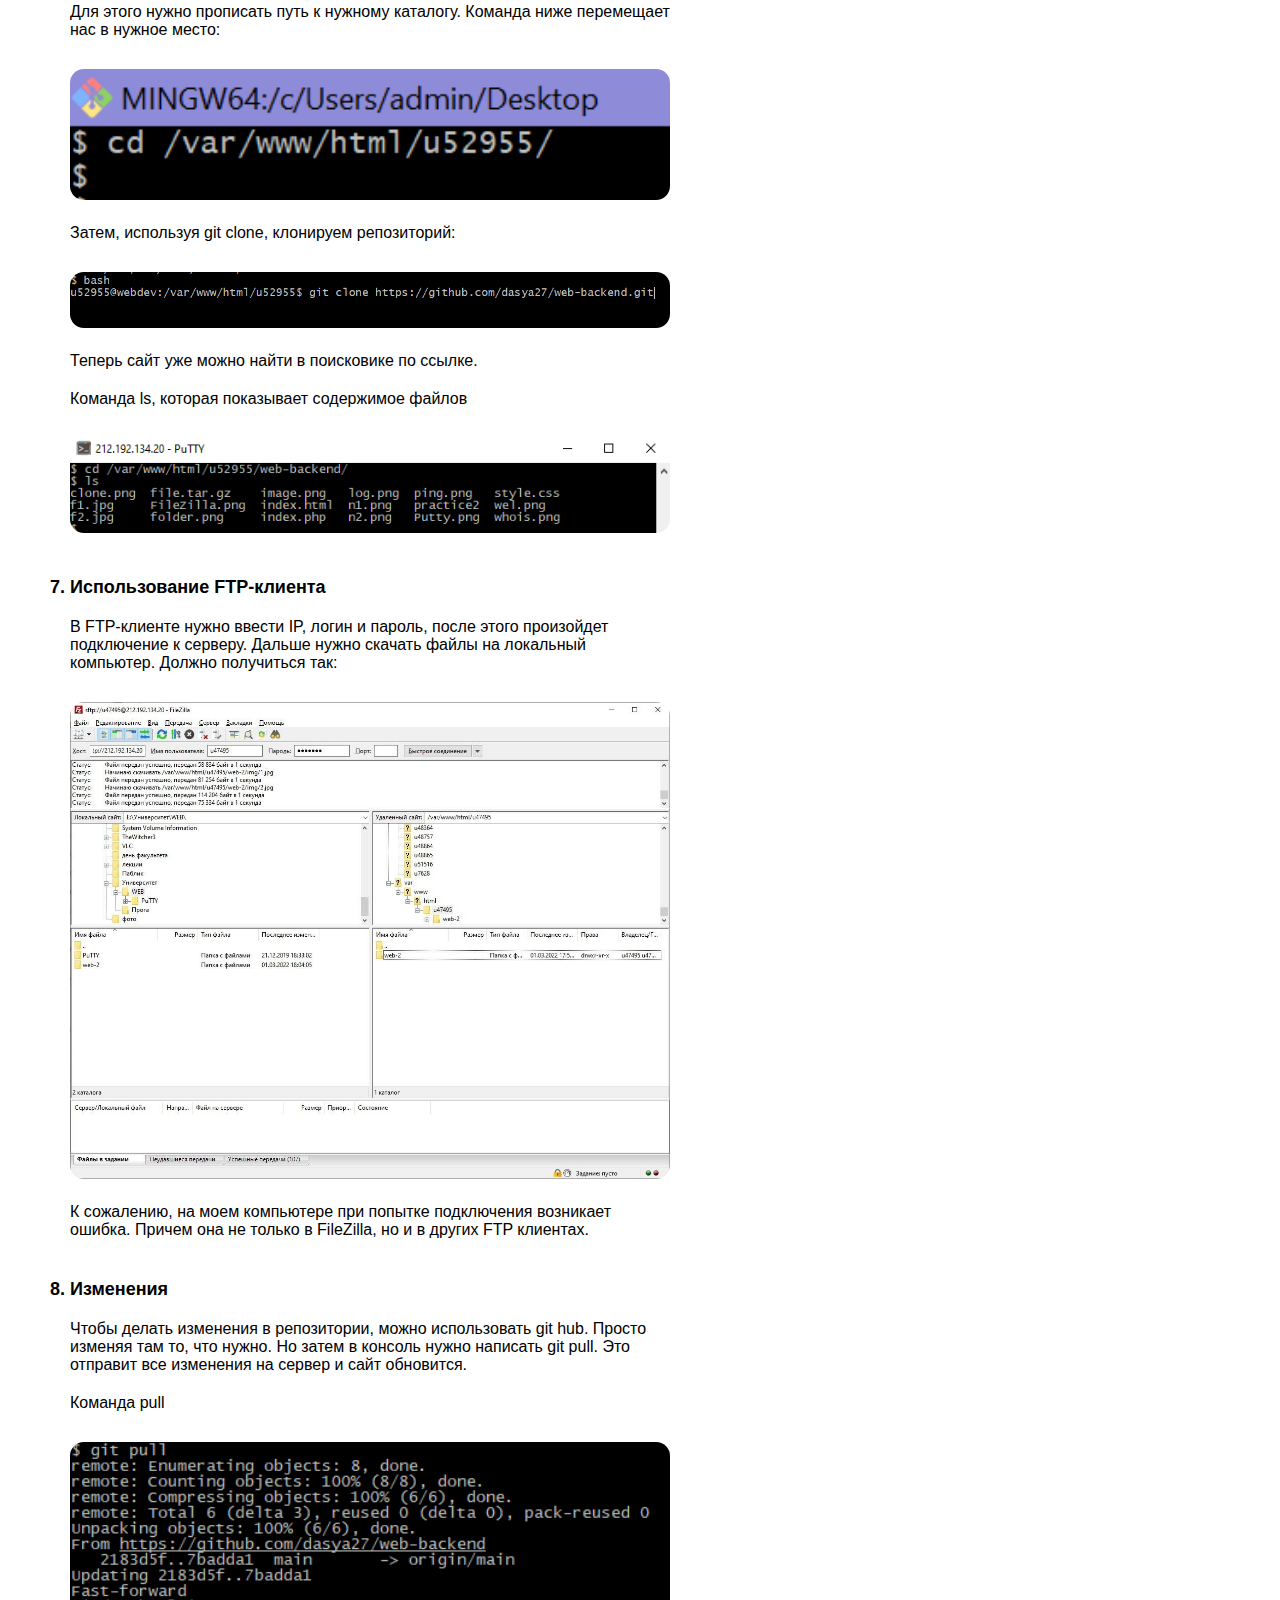
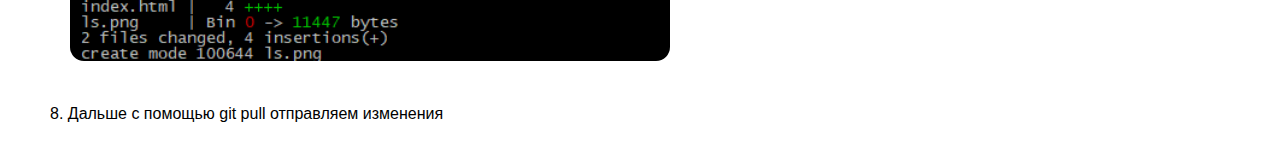
==== commit 327cf779: "Update index.html" ====
--- a/index.html
+++ b/index.html
@@ -104,5 +104,9 @@
         </div>
         <img src="pull.png" alt="">
     </div>
+    <div class="box">
+        8. Дальше с помощью <span>git pull</span> отправляем изменения
+    </div>
+    <img src="end.png" alt="">
 </body>
 </html>
